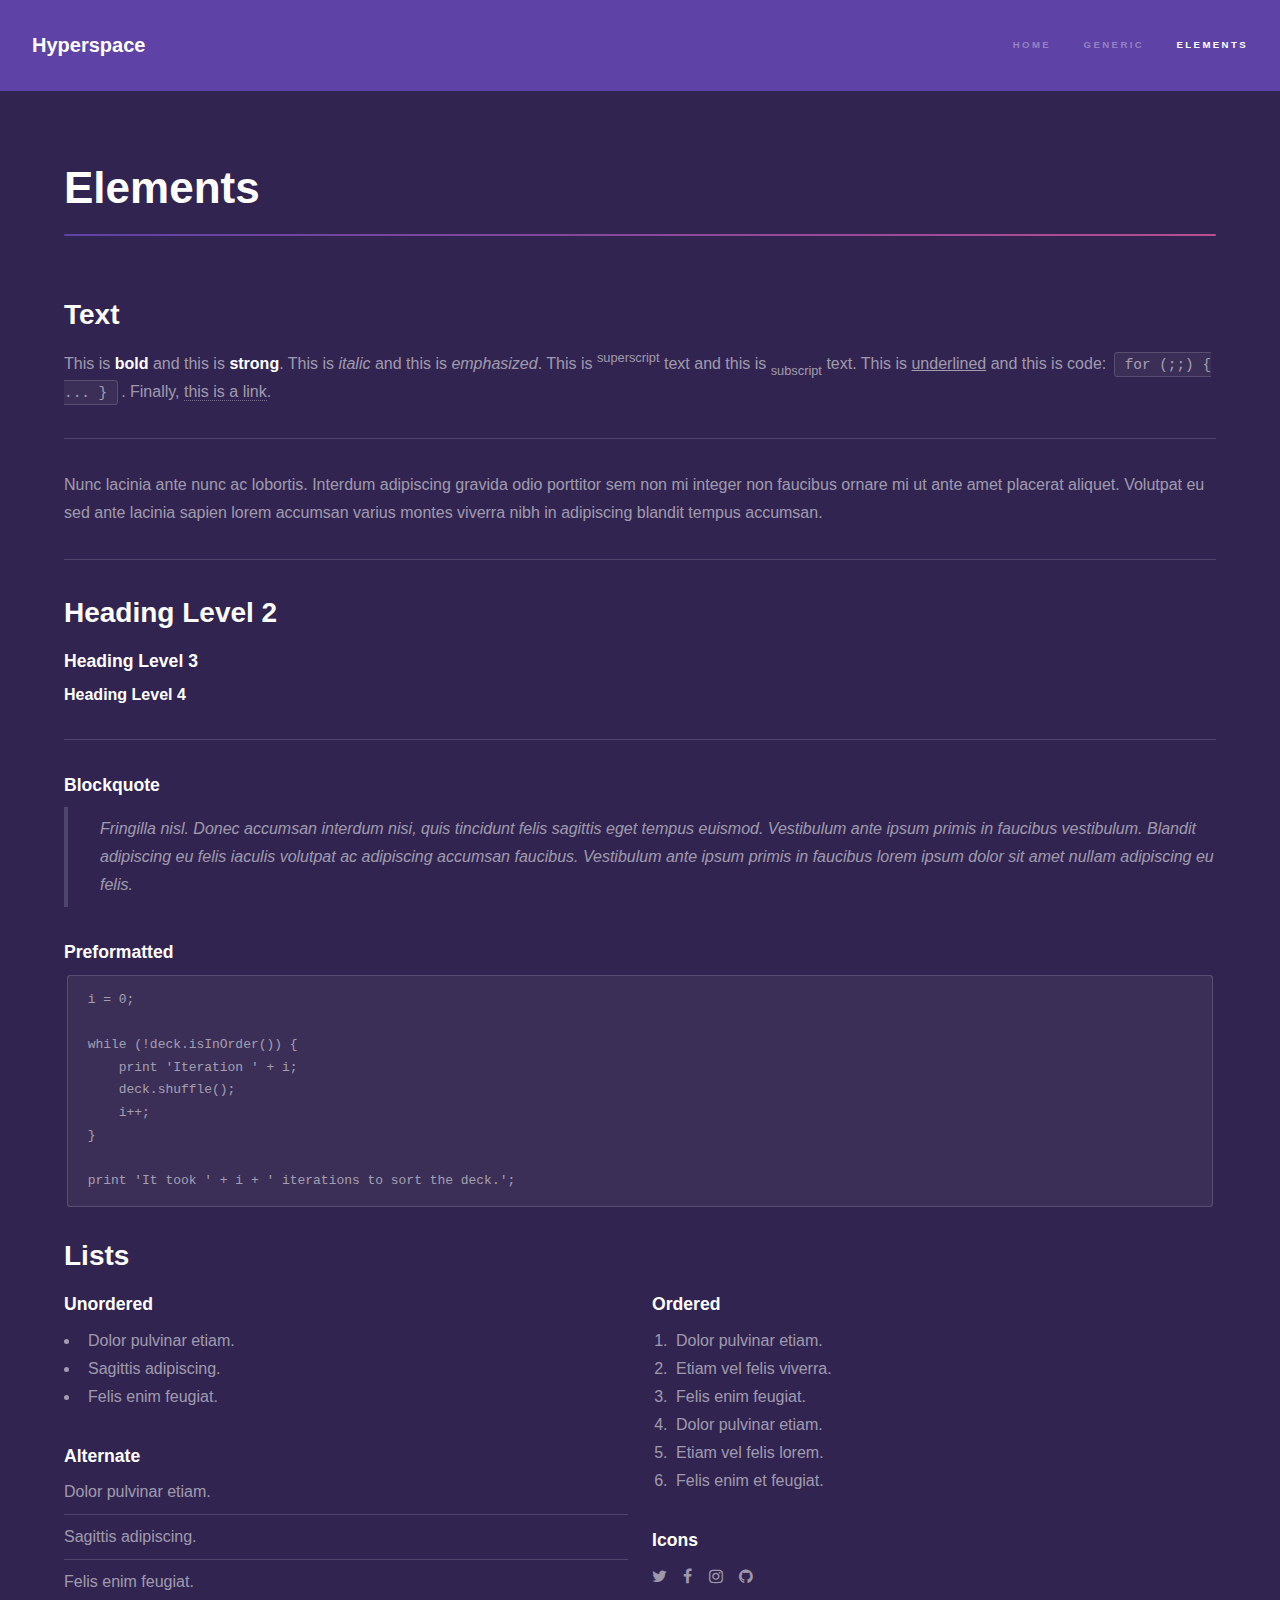
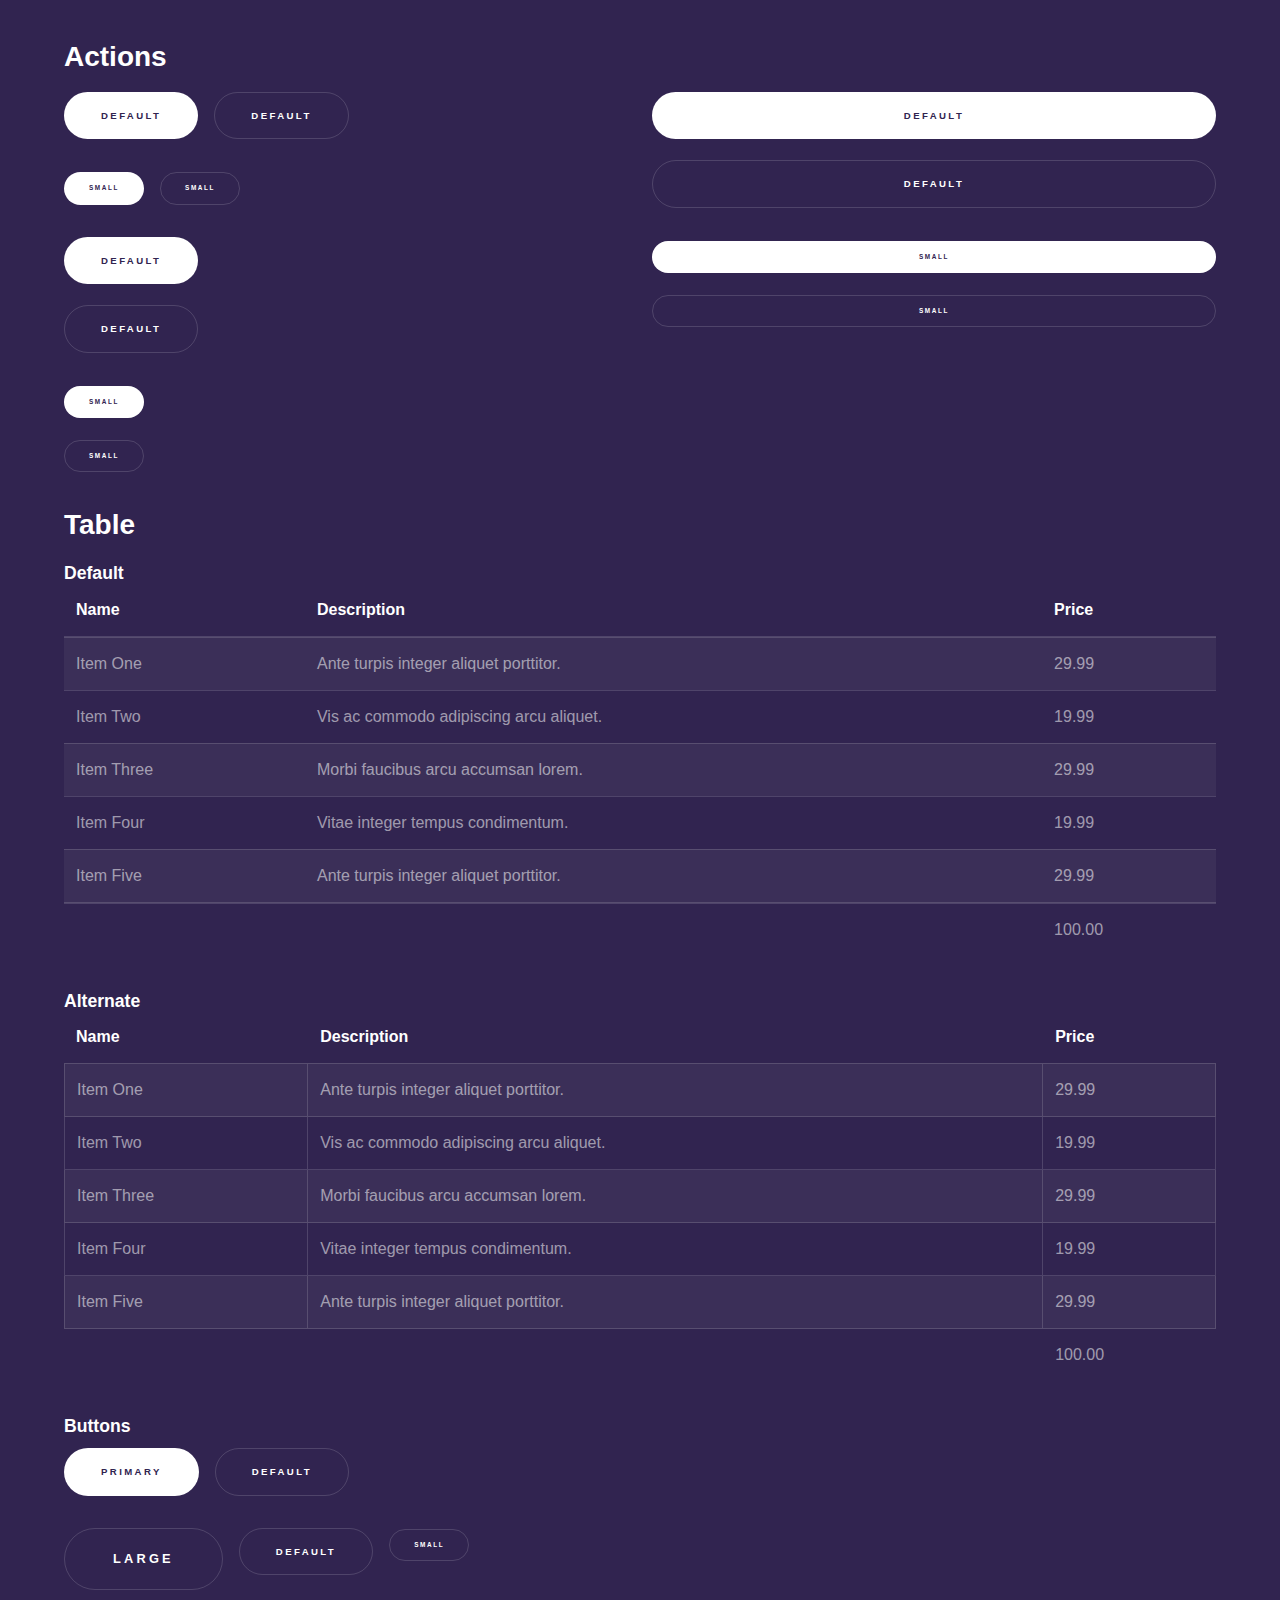
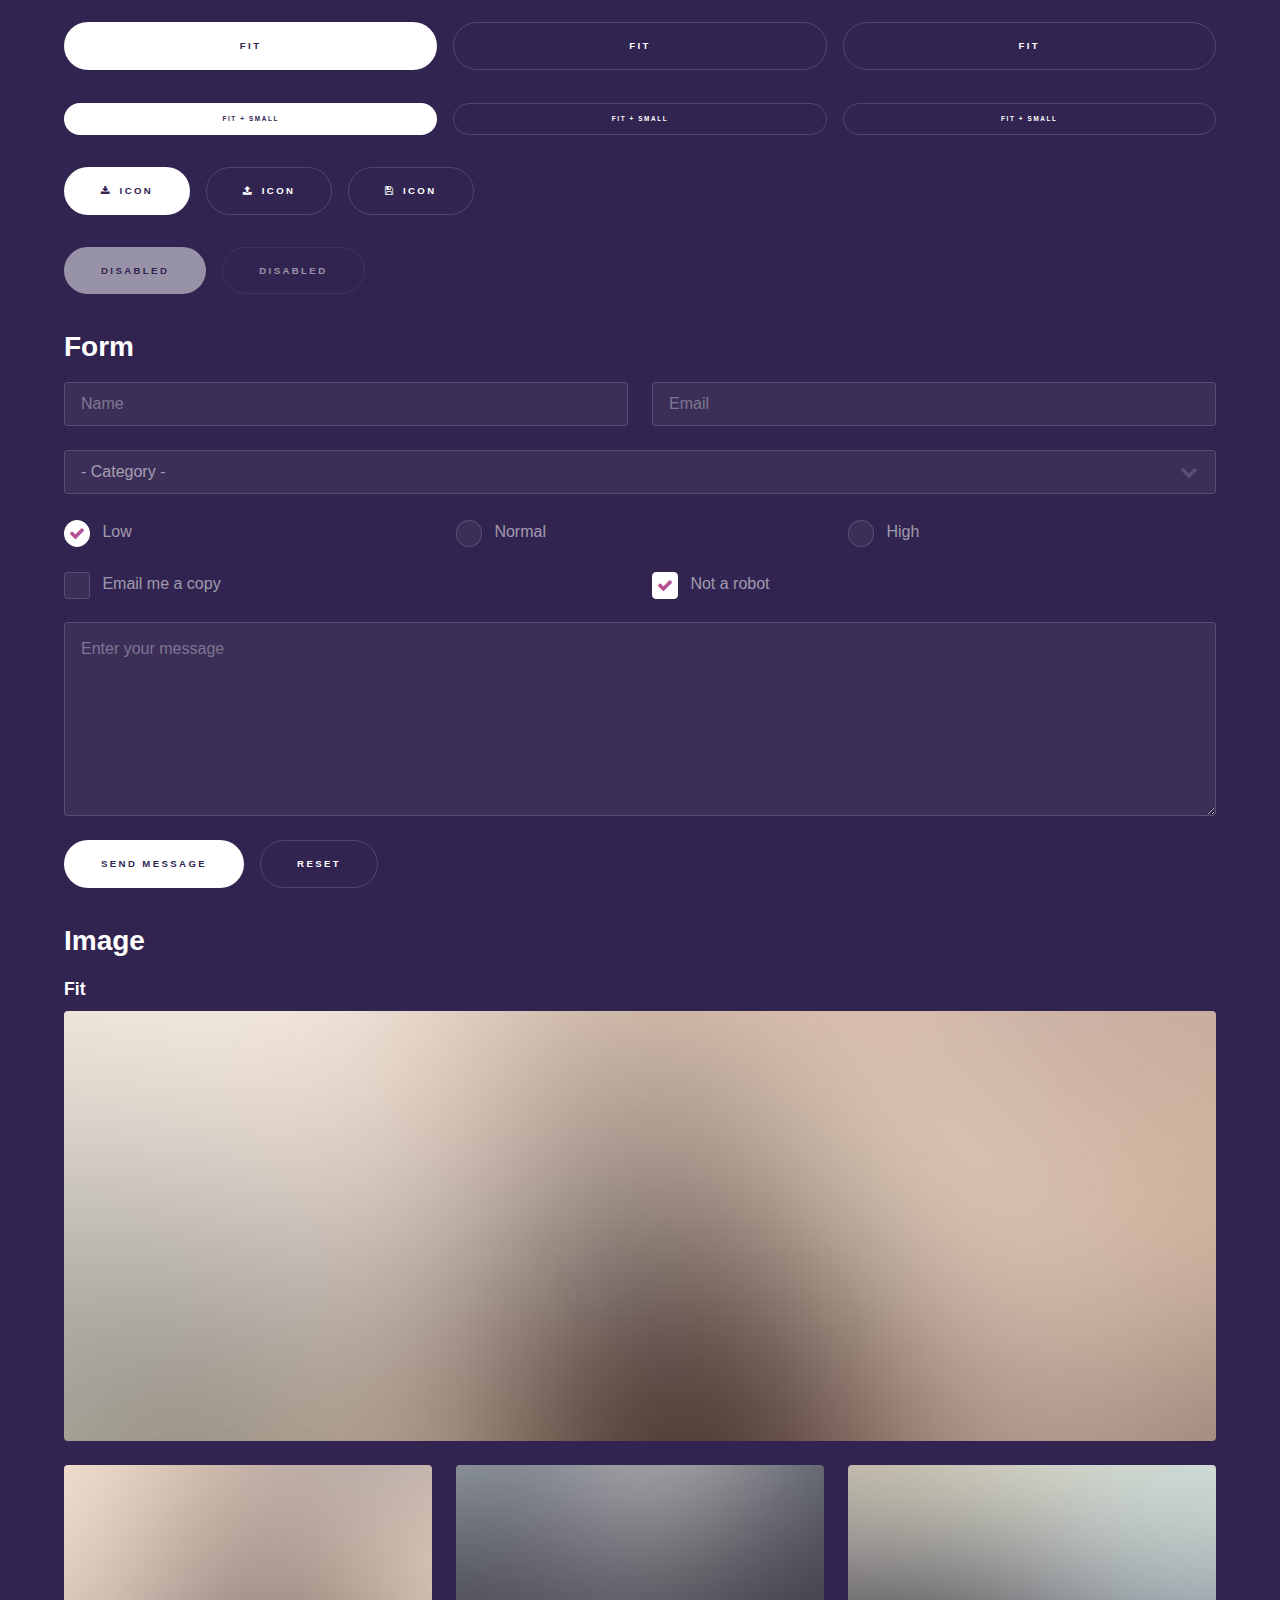
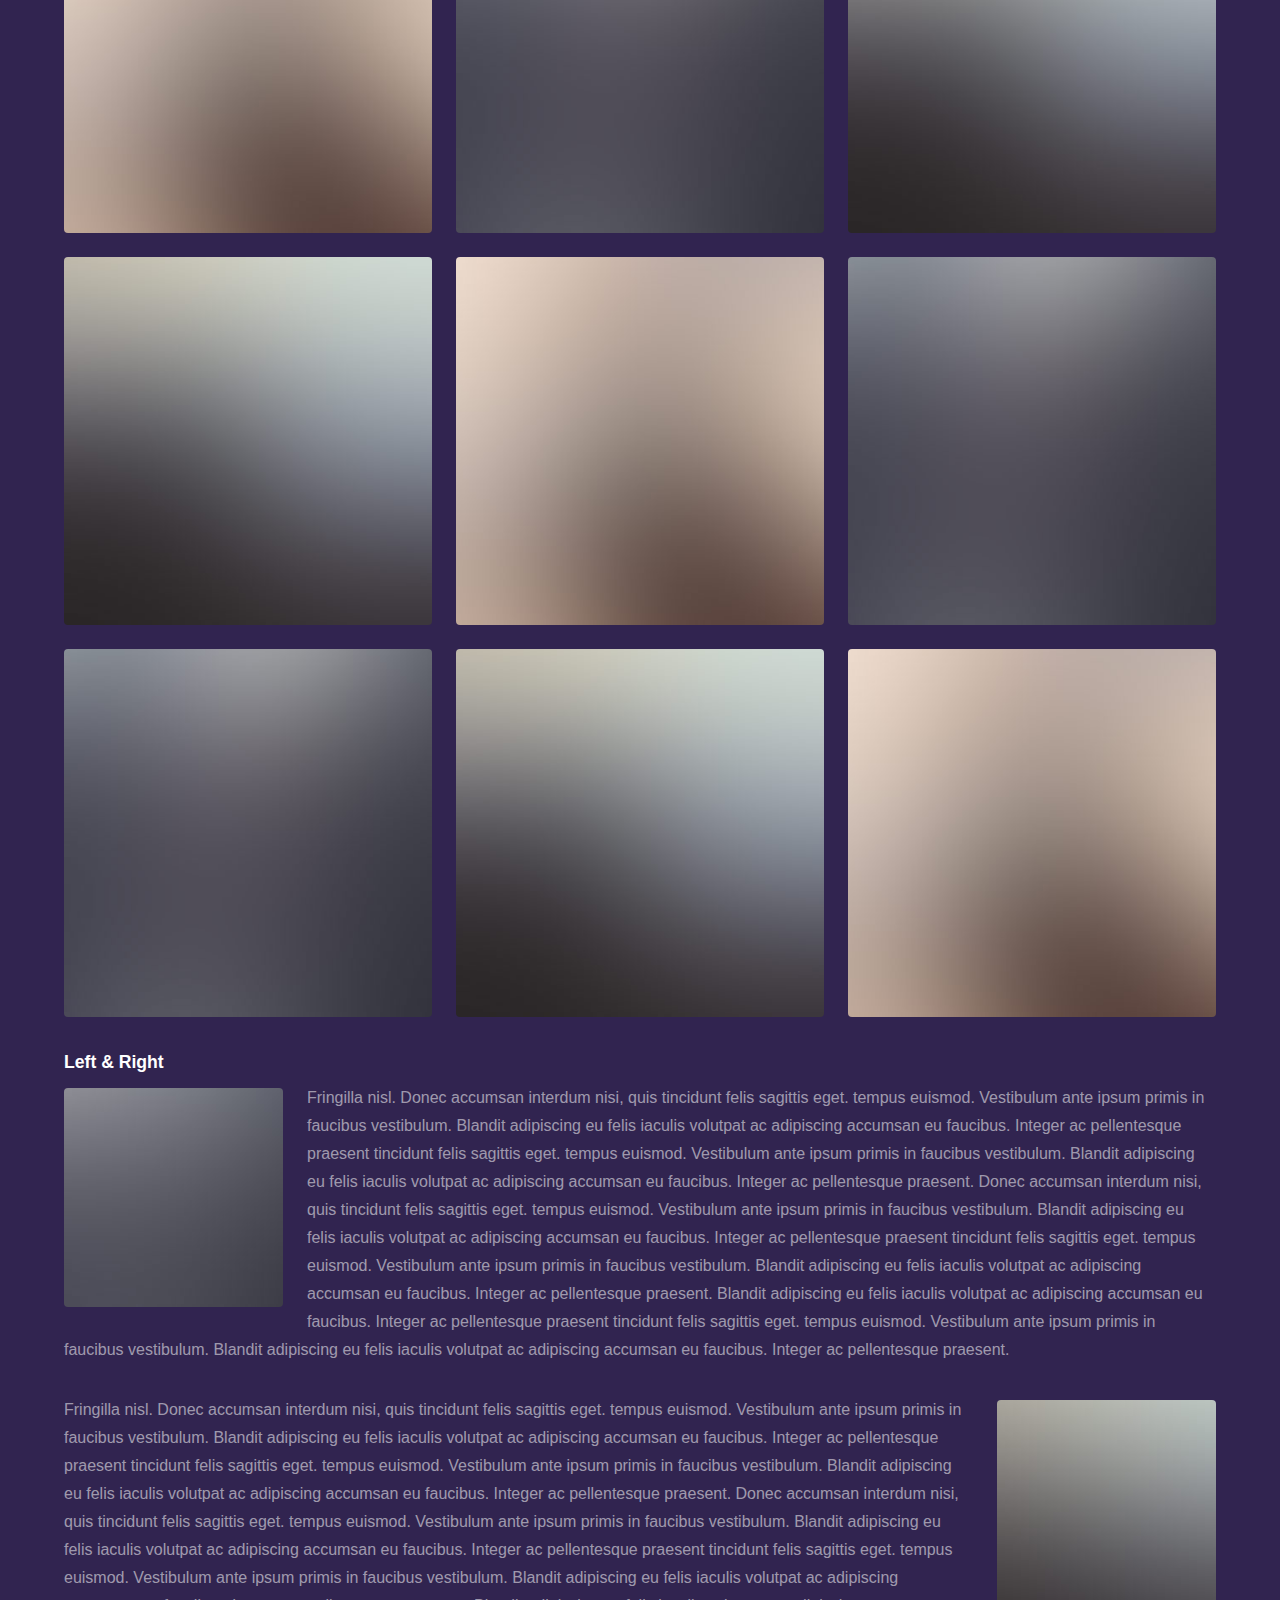
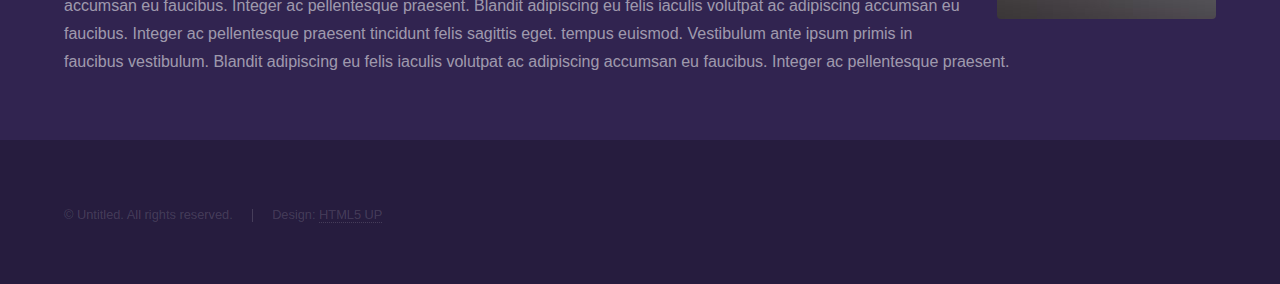
==== elements.html @ eda6de42 "INITIAL COMMIT" ====
<!DOCTYPE HTML>
<!--
	Hyperspace by HTML5 UP
	html5up.net | @ajlkn
	Free for personal and commercial use under the CCA 3.0 license (html5up.net/license)
-->
<html>
	<head>
		<title>Elements - Hyperspace by HTML5 UP</title>
		<meta charset="utf-8" />
		<meta name="viewport" content="width=device-width, initial-scale=1, user-scalable=no" />
		<link rel="stylesheet" href="assets/css/main.css" />
		<noscript><link rel="stylesheet" href="assets/css/noscript.css" /></noscript>
	</head>
	<body class="is-preload">

		<!-- Header -->
			<header id="header">
				<a href="index.html" class="title">Hyperspace</a>
				<nav>
					<ul>
						<li><a href="index.html">Home</a></li>
						<li><a href="generic.html">Generic</a></li>
						<li><a href="elements.html"  class="active">Elements</a></li>
					</ul>
				</nav>
			</header>

		<!-- Wrapper -->
			<div id="wrapper">

				<!-- Main -->
					<section id="main" class="wrapper">
						<div class="inner">
							<h1 class="major">Elements</h1>

							<!-- Text -->
								<section>
									<h2>Text</h2>
									<p>This is <b>bold</b> and this is <strong>strong</strong>. This is <i>italic</i> and this is <em>emphasized</em>.
									This is <sup>superscript</sup> text and this is <sub>subscript</sub> text.
									This is <u>underlined</u> and this is code: <code>for (;;) { ... }</code>. Finally, <a href="#">this is a link</a>.</p>
									<hr />
									<p>Nunc lacinia ante nunc ac lobortis. Interdum adipiscing gravida odio porttitor sem non mi integer non faucibus ornare mi ut ante amet placerat aliquet. Volutpat eu sed ante lacinia sapien lorem accumsan varius montes viverra nibh in adipiscing blandit tempus accumsan.</p>
									<hr />
									<h2>Heading Level 2</h2>
									<h3>Heading Level 3</h3>
									<h4>Heading Level 4</h4>
									<hr />
									<h3>Blockquote</h3>
									<blockquote>Fringilla nisl. Donec accumsan interdum nisi, quis tincidunt felis sagittis eget tempus euismod. Vestibulum ante ipsum primis in faucibus vestibulum. Blandit adipiscing eu felis iaculis volutpat ac adipiscing accumsan faucibus. Vestibulum ante ipsum primis in faucibus lorem ipsum dolor sit amet nullam adipiscing eu felis.</blockquote>
									<h3>Preformatted</h3>
									<pre><code>i = 0;

while (!deck.isInOrder()) {
    print 'Iteration ' + i;
    deck.shuffle();
    i++;
}

print 'It took ' + i + ' iterations to sort the deck.';</code></pre>
								</section>

							<!-- Lists -->
								<section>
									<h2>Lists</h2>
									<div class="row">
										<div class="col-6 col-12-medium">
											<h3>Unordered</h3>
											<ul>
												<li>Dolor pulvinar etiam.</li>
												<li>Sagittis adipiscing.</li>
												<li>Felis enim feugiat.</li>
											</ul>
											<h3>Alternate</h3>
											<ul class="alt">
												<li>Dolor pulvinar etiam.</li>
												<li>Sagittis adipiscing.</li>
												<li>Felis enim feugiat.</li>
											</ul>
										</div>
										<div class="col-6 col-12-medium">
											<h3>Ordered</h3>
											<ol>
												<li>Dolor pulvinar etiam.</li>
												<li>Etiam vel felis viverra.</li>
												<li>Felis enim feugiat.</li>
												<li>Dolor pulvinar etiam.</li>
												<li>Etiam vel felis lorem.</li>
												<li>Felis enim et feugiat.</li>
											</ol>
											<h3>Icons</h3>
											<ul class="icons">
												<li><a href="#" class="icon fa-twitter"><span class="label">Twitter</span></a></li>
												<li><a href="#" class="icon fa-facebook"><span class="label">Facebook</span></a></li>
												<li><a href="#" class="icon fa-instagram"><span class="label">Instagram</span></a></li>
												<li><a href="#" class="icon fa-github"><span class="label">Github</span></a></li>
											</ul>
										</div>
									</div>
									<h2>Actions</h2>
									<div class="row">
										<div class="col-6 col-12-medium">
											<ul class="actions">
												<li><a href="#" class="button primary">Default</a></li>
												<li><a href="#" class="button">Default</a></li>
											</ul>
											<ul class="actions small">
												<li><a href="#" class="button primary small">Small</a></li>
												<li><a href="#" class="button small">Small</a></li>
											</ul>
											<ul class="actions stacked">
												<li><a href="#" class="button primary">Default</a></li>
												<li><a href="#" class="button">Default</a></li>
											</ul>
											<ul class="actions stacked">
												<li><a href="#" class="button primary small">Small</a></li>
												<li><a href="#" class="button small">Small</a></li>
											</ul>
										</div>
										<div class="col-6 col-12-medium">
											<ul class="actions stacked">
												<li><a href="#" class="button primary fit">Default</a></li>
												<li><a href="#" class="button fit">Default</a></li>
											</ul>
											<ul class="actions stacked">
												<li><a href="#" class="button primary small fit">Small</a></li>
												<li><a href="#" class="button small fit">Small</a></li>
											</ul>
										</div>
									</div>
								</section>

							<!-- Table -->
								<section>
									<h2>Table</h2>
									<h3>Default</h3>
									<div class="table-wrapper">
										<table>
											<thead>
												<tr>
													<th>Name</th>
													<th>Description</th>
													<th>Price</th>
												</tr>
											</thead>
											<tbody>
												<tr>
													<td>Item One</td>
													<td>Ante turpis integer aliquet porttitor.</td>
													<td>29.99</td>
												</tr>
												<tr>
													<td>Item Two</td>
													<td>Vis ac commodo adipiscing arcu aliquet.</td>
													<td>19.99</td>
												</tr>
												<tr>
													<td>Item Three</td>
													<td> Morbi faucibus arcu accumsan lorem.</td>
													<td>29.99</td>
												</tr>
												<tr>
													<td>Item Four</td>
													<td>Vitae integer tempus condimentum.</td>
													<td>19.99</td>
												</tr>
												<tr>
													<td>Item Five</td>
													<td>Ante turpis integer aliquet porttitor.</td>
													<td>29.99</td>
												</tr>
											</tbody>
											<tfoot>
												<tr>
													<td colspan="2"></td>
													<td>100.00</td>
												</tr>
											</tfoot>
										</table>
									</div>

									<h3>Alternate</h3>
									<div class="table-wrapper">
										<table class="alt">
											<thead>
												<tr>
													<th>Name</th>
													<th>Description</th>
													<th>Price</th>
												</tr>
											</thead>
											<tbody>
												<tr>
													<td>Item One</td>
													<td>Ante turpis integer aliquet porttitor.</td>
													<td>29.99</td>
												</tr>
												<tr>
													<td>Item Two</td>
													<td>Vis ac commodo adipiscing arcu aliquet.</td>
													<td>19.99</td>
												</tr>
												<tr>
													<td>Item Three</td>
													<td> Morbi faucibus arcu accumsan lorem.</td>
													<td>29.99</td>
												</tr>
												<tr>
													<td>Item Four</td>
													<td>Vitae integer tempus condimentum.</td>
													<td>19.99</td>
												</tr>
												<tr>
													<td>Item Five</td>
													<td>Ante turpis integer aliquet porttitor.</td>
													<td>29.99</td>
												</tr>
											</tbody>
											<tfoot>
												<tr>
													<td colspan="2"></td>
													<td>100.00</td>
												</tr>
											</tfoot>
										</table>
									</div>
								</section>

							<!-- Buttons -->
								<section>
									<h3>Buttons</h3>
									<ul class="actions">
										<li><a href="#" class="button primary">Primary</a></li>
										<li><a href="#" class="button">Default</a></li>
									</ul>
									<ul class="actions">
										<li><a href="#" class="button large">Large</a></li>
										<li><a href="#" class="button">Default</a></li>
										<li><a href="#" class="button small">Small</a></li>
									</ul>
									<ul class="actions fit">
										<li><a href="#" class="button primary fit">Fit</a></li>
										<li><a href="#" class="button fit">Fit</a></li>
										<li><a href="#" class="button fit">Fit</a></li>
									</ul>
									<ul class="actions fit small">
										<li><a href="#" class="button primary fit small">Fit + Small</a></li>
										<li><a href="#" class="button fit small">Fit + Small</a></li>
										<li><a href="#" class="button fit small">Fit + Small</a></li>
									</ul>
									<ul class="actions">
										<li><a href="#" class="button primary icon fa-download">Icon</a></li>
										<li><a href="#" class="button icon fa-upload">Icon</a></li>
										<li><a href="#" class="button icon fa-save">Icon</a></li>
									</ul>
									<ul class="actions">
										<li><span class="button primary disabled">Disabled</span></li>
										<li><span class="button disabled">Disabled</span></li>
									</ul>
								</section>

							<!-- Form -->
								<section>
									<h2>Form</h2>
									<form method="post" action="#">
										<div class="row gtr-uniform">
											<div class="col-6 col-12-xsmall">
												<input type="text" name="demo-name" id="demo-name" value="" placeholder="Name" />
											</div>
											<div class="col-6 col-12-xsmall">
												<input type="email" name="demo-email" id="demo-email" value="" placeholder="Email" />
											</div>
											<div class="col-12">
												<select name="demo-category" id="demo-category">
													<option value="">- Category -</option>
													<option value="1">Manufacturing</option>
													<option value="1">Shipping</option>
													<option value="1">Administration</option>
													<option value="1">Human Resources</option>
												</select>
											</div>
											<div class="col-4 col-12-small">
												<input type="radio" id="demo-priority-low" name="demo-priority" checked>
												<label for="demo-priority-low">Low</label>
											</div>
											<div class="col-4 col-12-small">
												<input type="radio" id="demo-priority-normal" name="demo-priority">
												<label for="demo-priority-normal">Normal</label>
											</div>
											<div class="col-4 col-12-small">
												<input type="radio" id="demo-priority-high" name="demo-priority">
												<label for="demo-priority-high">High</label>
											</div>
											<div class="col-6 col-12-small">
												<input type="checkbox" id="demo-copy" name="demo-copy">
												<label for="demo-copy">Email me a copy</label>
											</div>
											<div class="col-6 col-12-small">
												<input type="checkbox" id="demo-human" name="demo-human" checked>
												<label for="demo-human">Not a robot</label>
											</div>
											<div class="col-12">
												<textarea name="demo-message" id="demo-message" placeholder="Enter your message" rows="6"></textarea>
											</div>
											<div class="col-12">
												<ul class="actions">
													<li><input type="submit" value="Send Message" class="primary" /></li>
													<li><input type="reset" value="Reset" /></li>
												</ul>
											</div>
										</div>
									</form>
								</section>

							<!-- Image -->
								<section>
									<h2>Image</h2>
									<h3>Fit</h3>
									<div class="box alt">
										<div class="row gtr-uniform">
											<div class="col-12"><span class="image fit"><img src="images/pic04.jpg" alt="" /></span></div>
											<div class="col-4"><span class="image fit"><img src="images/pic01.jpg" alt="" /></span></div>
											<div class="col-4"><span class="image fit"><img src="images/pic02.jpg" alt="" /></span></div>
											<div class="col-4"><span class="image fit"><img src="images/pic03.jpg" alt="" /></span></div>
											<div class="col-4"><span class="image fit"><img src="images/pic03.jpg" alt="" /></span></div>
											<div class="col-4"><span class="image fit"><img src="images/pic01.jpg" alt="" /></span></div>
											<div class="col-4"><span class="image fit"><img src="images/pic02.jpg" alt="" /></span></div>
											<div class="col-4"><span class="image fit"><img src="images/pic02.jpg" alt="" /></span></div>
											<div class="col-4"><span class="image fit"><img src="images/pic03.jpg" alt="" /></span></div>
											<div class="col-4"><span class="image fit"><img src="images/pic01.jpg" alt="" /></span></div>
										</div>
									</div>
									<h3>Left &amp; Right</h3>
									<p><span class="image left"><img src="images/pic05.jpg" alt="" /></span>Fringilla nisl. Donec accumsan interdum nisi, quis tincidunt felis sagittis eget. tempus euismod. Vestibulum ante ipsum primis in faucibus vestibulum. Blandit adipiscing eu felis iaculis volutpat ac adipiscing accumsan eu faucibus. Integer ac pellentesque praesent tincidunt felis sagittis eget. tempus euismod. Vestibulum ante ipsum primis in faucibus vestibulum. Blandit adipiscing eu felis iaculis volutpat ac adipiscing accumsan eu faucibus. Integer ac pellentesque praesent. Donec accumsan interdum nisi, quis tincidunt felis sagittis eget. tempus euismod. Vestibulum ante ipsum primis in faucibus vestibulum. Blandit adipiscing eu felis iaculis volutpat ac adipiscing accumsan eu faucibus. Integer ac pellentesque praesent tincidunt felis sagittis eget. tempus euismod. Vestibulum ante ipsum primis in faucibus vestibulum. Blandit adipiscing eu felis iaculis volutpat ac adipiscing accumsan eu faucibus. Integer ac pellentesque praesent. Blandit adipiscing eu felis iaculis volutpat ac adipiscing accumsan eu faucibus. Integer ac pellentesque praesent tincidunt felis sagittis eget. tempus euismod. Vestibulum ante ipsum primis in faucibus vestibulum. Blandit adipiscing eu felis iaculis volutpat ac adipiscing accumsan eu faucibus. Integer ac pellentesque praesent.</p>
									<p><span class="image right"><img src="images/pic06.jpg" alt="" /></span>Fringilla nisl. Donec accumsan interdum nisi, quis tincidunt felis sagittis eget. tempus euismod. Vestibulum ante ipsum primis in faucibus vestibulum. Blandit adipiscing eu felis iaculis volutpat ac adipiscing accumsan eu faucibus. Integer ac pellentesque praesent tincidunt felis sagittis eget. tempus euismod. Vestibulum ante ipsum primis in faucibus vestibulum. Blandit adipiscing eu felis iaculis volutpat ac adipiscing accumsan eu faucibus. Integer ac pellentesque praesent. Donec accumsan interdum nisi, quis tincidunt felis sagittis eget. tempus euismod. Vestibulum ante ipsum primis in faucibus vestibulum. Blandit adipiscing eu felis iaculis volutpat ac adipiscing accumsan eu faucibus. Integer ac pellentesque praesent tincidunt felis sagittis eget. tempus euismod. Vestibulum ante ipsum primis in faucibus vestibulum. Blandit adipiscing eu felis iaculis volutpat ac adipiscing accumsan eu faucibus. Integer ac pellentesque praesent. Blandit adipiscing eu felis iaculis volutpat ac adipiscing accumsan eu faucibus. Integer ac pellentesque praesent tincidunt felis sagittis eget. tempus euismod. Vestibulum ante ipsum primis in faucibus vestibulum. Blandit adipiscing eu felis iaculis volutpat ac adipiscing accumsan eu faucibus. Integer ac pellentesque praesent.</p>
								</section>

						</div>
					</section>

			</div>

		<!-- Footer -->
			<footer id="footer" class="wrapper alt">
				<div class="inner">
					<ul class="menu">
						<li>&copy; Untitled. All rights reserved.</li><li>Design: <a href="http://html5up.net">HTML5 UP</a></li>
					</ul>
				</div>
			</footer>

		<!-- Scripts -->
			<script src="assets/js/jquery.min.js"></script>
			<script src="assets/js/jquery.scrollex.min.js"></script>
			<script src="assets/js/jquery.scrolly.min.js"></script>
			<script src="assets/js/browser.min.js"></script>
			<script src="assets/js/breakpoints.min.js"></script>
			<script src="assets/js/util.js"></script>
			<script src="assets/js/main.js"></script>

	</body>
</html>
---- assets/css/main.css ----
@import url(font-awesome.min.css);

/*
	Hyperspace by HTML5 UP
	html5up.net | @ajlkn
	Free for personal and commercial use under the CCA 3.0 license (html5up.net/license)
*/

html, body, div, span, applet, object,
iframe, h1, h2, h3, h4, h5, h6, p, blockquote,
pre, a, abbr, acronym, address, big, cite,
code, del, dfn, em, img, ins, kbd, q, s, samp,
small, strike, strong, sub, sup, tt, var, b,
u, i, center, dl, dt, dd, ol, ul, li, fieldset,
form, label, legend, table, caption, tbody,
tfoot, thead, tr, th, td, article, aside,
canvas, details, embed, figure, figcaption,
footer, header, hgroup, menu, nav, output, ruby,
section, summary, time, mark, audio, video {
	margin: 0;
	padding: 0;
	border: 0;
	font-size: 100%;
	font: inherit;
	vertical-align: baseline;}

article, aside, details, figcaption, figure,
footer, header, hgroup, menu, nav, section {
	display: block;}

body {
	line-height: 1;
}

ol, ul {
	list-style: none;
}

blockquote, q {
	quotes: none;
}

	blockquote:before, blockquote:after, q:before, q:after {
		content: '';
		content: none;
	}

table {
	border-collapse: collapse;
	border-spacing: 0;
}

body {
	-webkit-text-size-adjust: none;
}

mark {
	background-color: transparent;
	color: inherit;
}

input::-moz-focus-inner {
	border: 0;
	padding: 0;
}

input, select, textarea {
	-moz-appearance: none;
	-webkit-appearance: none;
	-ms-appearance: none;
	appearance: none;
}

/* Basic */

	@-ms-viewport {
		width: device-width;
	}

	body {
		-ms-overflow-style: scrollbar;
	}

	@media screen and (max-width: 480px) {

		html, body {
			min-width: 320px;
		}

	}

	html {
		box-sizing: border-box;
	}

	*, *:before, *:after {
		box-sizing: inherit;
	}

	body {
		background: #312450;
	}

		body.is-preload *, body.is-preload *:before, body.is-preload *:after {
			-moz-animation: none !important;
			-webkit-animation: none !important;
			-ms-animation: none !important;
			animation: none !important;
			-moz-transition: none !important;
			-webkit-transition: none !important;
			-ms-transition: none !important;
			transition: none !important;
		}

/* Type */

	body, input, select, textarea {
		color: rgba(255, 255, 255, 0.55);
		font-family: Arial, Helvetica, sans-serif;
		font-size: 16.5pt;
		font-weight: normal;
		line-height: 1.75;
	}

		@media screen and (max-width: 1680px) {

			body, input, select, textarea {
				font-size: 13pt;
			}

		}

		@media screen and (max-width: 1280px) {

			body, input, select, textarea {
				font-size: 12pt;
			}

		}

		@media screen and (max-width: 360px) {

			body, input, select, textarea {
				font-size: 11pt;
			}

		}

	a {
		-moz-transition: color 0.2s ease, border-bottom-color 0.2s ease;
		-webkit-transition: color 0.2s ease, border-bottom-color 0.2s ease;
		-ms-transition: color 0.2s ease, border-bottom-color 0.2s ease;
		transition: color 0.2s ease, border-bottom-color 0.2s ease;
		border-bottom: dotted 1px rgba(255, 255, 255, 0.35);
		color: inherit;
		text-decoration: none;
	}

		a:hover {
			border-bottom-color: transparent;
			color: #ffffff;
		}

	strong, b {
		color: #ffffff;
		font-weight: bold;
	}

	em, i {
		font-style: italic;
	}

	p {
		margin: 0 0 2em 0;
	}

	h1, h2, h3, h4, h5, h6 {
		color: #ffffff;
		font-weight: bold;
		line-height: 1.5;
		margin: 0 0 0.5em 0;
	}

		h1 a, h2 a, h3 a, h4 a, h5 a, h6 a {
			color: inherit;
			text-decoration: none;
		}

	h1 {
		font-size: 2.75em;
	}

		h1.major {
			margin: 0 0 1.3em 0;
			position: relative;
			padding-bottom: 0.35em;
		}

			h1.major:after {
				background-image: -moz-linear-gradient(to right, #5e42a6, #b74e91);
				background-image: -webkit-linear-gradient(to right, #5e42a6, #b74e91);
				background-image: -ms-linear-gradient(to right, #5e42a6, #b74e91);
				background-image: linear-gradient(to right, #5e42a6, #b74e91);
				-moz-transition: max-width 0.2s ease;
				-webkit-transition: max-width 0.2s ease;
				-ms-transition: max-width 0.2s ease;
				transition: max-width 0.2s ease;
				border-radius: 0.2em;
				bottom: 0;
				content: '';
				height: 0.05em;
				position: absolute;
				right: 0;
				width: 100%;
			}

	h2 {
		font-size: 1.75em;
	}

	h3 {
		font-size: 1.1em;
	}

	h4 {
		font-size: 1em;
	}

	h5 {
		font-size: 0.8em;
	}

	h6 {
		font-size: 0.6em;
	}

	@media screen and (max-width: 736px) {

		h1 {
			font-size: 2em;
		}

		h2 {
			font-size: 1.25em;
		}

		h3 {
			font-size: 1em;
		}

		h4 {
			font-size: 0.8em;
		}

		h5 {
			font-size: 0.6em;
		}

		h6 {
			font-size: 0.6em;
		}

	}

	sub {
		font-size: 0.8em;
		position: relative;
		top: 0.5em;
	}

	sup {
		font-size: 0.8em;
		position: relative;
		top: -0.5em;
	}

	blockquote {
		border-left: solid 4px rgba(255, 255, 255, 0.15);
		font-style: italic;
		margin: 0 0 2em 0;
		padding: 0.5em 0 0.5em 2em;
	}

	code {
		background: rgba(255, 255, 255, 0.05);
		border-radius: 0.25em;
		border: solid 1px rgba(255, 255, 255, 0.15);
		font-family: "Courier New", monospace;
		font-size: 0.9em;
		margin: 0 0.25em;
		padding: 0.25em 0.65em;
	}

	pre {
		-webkit-overflow-scrolling: touch;
		font-family: "Courier New", monospace;
		font-size: 0.9em;
		margin: 0 0 2em 0;
	}

		pre code {
			display: block;
			line-height: 1.75em;
			padding: 1em 1.5em;
			overflow-x: auto;
		}

	hr {
		border: 0;
		border-bottom: solid 1px rgba(255, 255, 255, 0.15);
		margin: 2em 0;
	}

		hr.major {
			margin: 3em 0;
		}

	.align-left {
		text-align: left;
	}

	.align-center {
		text-align: center;
	}

	.align-right {
		text-align: right;
	}

/* Row */

	.row {
		display: flex;
		flex-wrap: wrap;
		box-sizing: border-box;
		align-items: stretch;
	}

		.row > * {
			box-sizing: border-box;
		}

		.row.gtr-uniform > * > :last-child {
			margin-bottom: 0;
		}

		.row.aln-left {
			justify-content: flex-start;
		}

		.row.aln-center {
			justify-content: center;
		}

		.row.aln-right {
			justify-content: flex-end;
		}

		.row.aln-top {
			align-items: flex-start;
		}

		.row.aln-middle {
			align-items: center;
		}

		.row.aln-bottom {
			align-items: flex-end;
		}

		.row > .imp {
			order: -1;
		}

		.row > .col-1 {
			width: 8.3333333333%;
		}

		.row > .off-1 {
			margin-left: 8.3333333333%;
		}

		.row > .col-2 {
			width: 16.6666666667%;
		}

		.row > .off-2 {
			margin-left: 16.6666666667%;
		}

		.row > .col-3 {
			width: 25%;
		}

		.row > .off-3 {
			margin-left: 25%;
		}

		.row > .col-4 {
			width: 33.3333333333%;
		}

		.row > .off-4 {
			margin-left: 33.3333333333%;
		}

		.row > .col-5 {
			width: 41.6666666667%;
		}

		.row > .off-5 {
			margin-left: 41.6666666667%;
		}

		.row > .col-6 {
			width: 50%;
		}

		.row > .off-6 {
			margin-left: 50%;
		}

		.row > .col-7 {
			width: 58.3333333333%;
		}

		.row > .off-7 {
			margin-left: 58.3333333333%;
		}

		.row > .col-8 {
			width: 66.6666666667%;
		}

		.row > .off-8 {
			margin-left: 66.6666666667%;
		}

		.row > .col-9 {
			width: 75%;
		}

		.row > .off-9 {
			margin-left: 75%;
		}

		.row > .col-10 {
			width: 83.3333333333%;
		}

		.row > .off-10 {
			margin-left: 83.3333333333%;
		}

		.row > .col-11 {
			width: 91.6666666667%;
		}

		.row > .off-11 {
			margin-left: 91.6666666667%;
		}

		.row > .col-12 {
			width: 100%;
		}

		.row > .off-12 {
			margin-left: 100%;
		}

		.row.gtr-0 {
			margin-top: 0;
			margin-left: 0em;
		}

			.row.gtr-0 > * {
				padding: 0 0 0 0em;
			}

			.row.gtr-0.gtr-uniform {
				margin-top: 0em;
			}

				.row.gtr-0.gtr-uniform > * {
					padding-top: 0em;
				}

		.row.gtr-25 {
			margin-top: 0;
			margin-left: -0.375em;
		}

			.row.gtr-25 > * {
				padding: 0 0 0 0.375em;
			}

			.row.gtr-25.gtr-uniform {
				margin-top: -0.375em;
			}

				.row.gtr-25.gtr-uniform > * {
					padding-top: 0.375em;
				}

		.row.gtr-50 {
			margin-top: 0;
			margin-left: -0.75em;
		}

			.row.gtr-50 > * {
				padding: 0 0 0 0.75em;
			}

			.row.gtr-50.gtr-uniform {
				margin-top: -0.75em;
			}

				.row.gtr-50.gtr-uniform > * {
					padding-top: 0.75em;
				}

		.row {
			margin-top: 0;
			margin-left: -1.5em;
		}

			.row > * {
				padding: 0 0 0 1.5em;
			}

			.row.gtr-uniform {
				margin-top: -1.5em;
			}

				.row.gtr-uniform > * {
					padding-top: 1.5em;
				}

		.row.gtr-150 {
			margin-top: 0;
			margin-left: -2.25em;
		}

			.row.gtr-150 > * {
				padding: 0 0 0 2.25em;
			}

			.row.gtr-150.gtr-uniform {
				margin-top: -2.25em;
			}

				.row.gtr-150.gtr-uniform > * {
					padding-top: 2.25em;
				}

		.row.gtr-200 {
			margin-top: 0;
			margin-left: -3em;
		}

			.row.gtr-200 > * {
				padding: 0 0 0 3em;
			}

			.row.gtr-200.gtr-uniform {
				margin-top: -3em;
			}

				.row.gtr-200.gtr-uniform > * {
					padding-top: 3em;
				}

		@media screen and (max-width: 1680px) {

			.row {
				display: flex;
				flex-wrap: wrap;
				box-sizing: border-box;
				align-items: stretch;
			}

				.row > * {
					box-sizing: border-box;
				}

				.row.gtr-uniform > * > :last-child {
					margin-bottom: 0;
				}

				.row.aln-left {
					justify-content: flex-start;
				}

				.row.aln-center {
					justify-content: center;
				}

				.row.aln-right {
					justify-content: flex-end;
				}

				.row.aln-top {
					align-items: flex-start;
				}

				.row.aln-middle {
					align-items: center;
				}

				.row.aln-bottom {
					align-items: flex-end;
				}

				.row > .imp-xlarge {
					order: -1;
				}

				.row > .col-1-xlarge {
					width: 8.3333333333%;
				}

				.row > .off-1-xlarge {
					margin-left: 8.3333333333%;
				}

				.row > .col-2-xlarge {
					width: 16.6666666667%;
				}

				.row > .off-2-xlarge {
					margin-left: 16.6666666667%;
				}

				.row > .col-3-xlarge {
					width: 25%;
				}

				.row > .off-3-xlarge {
					margin-left: 25%;
				}

				.row > .col-4-xlarge {
					width: 33.3333333333%;
				}

				.row > .off-4-xlarge {
					margin-left: 33.3333333333%;
				}

				.row > .col-5-xlarge {
					width: 41.6666666667%;
				}

				.row > .off-5-xlarge {
					margin-left: 41.6666666667%;
				}

				.row > .col-6-xlarge {
					width: 50%;
				}

				.row > .off-6-xlarge {
					margin-left: 50%;
				}

				.row > .col-7-xlarge {
					width: 58.3333333333%;
				}

				.row > .off-7-xlarge {
					margin-left: 58.3333333333%;
				}

				.row > .col-8-xlarge {
					width: 66.6666666667%;
				}

				.row > .off-8-xlarge {
					margin-left: 66.6666666667%;
				}

				.row > .col-9-xlarge {
					width: 75%;
				}

				.row > .off-9-xlarge {
					margin-left: 75%;
				}

				.row > .col-10-xlarge {
					width: 83.3333333333%;
				}

				.row > .off-10-xlarge {
					margin-left: 83.3333333333%;
				}

				.row > .col-11-xlarge {
					width: 91.6666666667%;
				}

				.row > .off-11-xlarge {
					margin-left: 91.6666666667%;
				}

				.row > .col-12-xlarge {
					width: 100%;
				}

				.row > .off-12-xlarge {
					margin-left: 100%;
				}

				.row.gtr-0 {
					margin-top: 0;
					margin-left: 0em;
				}

					.row.gtr-0 > * {
						padding: 0 0 0 0em;
					}

					.row.gtr-0.gtr-uniform {
						margin-top: 0em;
					}

						.row.gtr-0.gtr-uniform > * {
							padding-top: 0em;
						}

				.row.gtr-25 {
					margin-top: 0;
					margin-left: -0.375em;
				}

					.row.gtr-25 > * {
						padding: 0 0 0 0.375em;
					}

					.row.gtr-25.gtr-uniform {
						margin-top: -0.375em;
					}

						.row.gtr-25.gtr-uniform > * {
							padding-top: 0.375em;
						}

				.row.gtr-50 {
					margin-top: 0;
					margin-left: -0.75em;
				}

					.row.gtr-50 > * {
						padding: 0 0 0 0.75em;
					}

					.row.gtr-50.gtr-uniform {
						margin-top: -0.75em;
					}

						.row.gtr-50.gtr-uniform > * {
							padding-top: 0.75em;
						}

				.row {
					margin-top: 0;
					margin-left: -1.5em;
				}

					.row > * {
						padding: 0 0 0 1.5em;
					}

					.row.gtr-uniform {
						margin-top: -1.5em;
					}

						.row.gtr-uniform > * {
							padding-top: 1.5em;
						}

				.row.gtr-150 {
					margin-top: 0;
					margin-left: -2.25em;
				}

					.row.gtr-150 > * {
						padding: 0 0 0 2.25em;
					}

					.row.gtr-150.gtr-uniform {
						margin-top: -2.25em;
					}

						.row.gtr-150.gtr-uniform > * {
							padding-top: 2.25em;
						}

				.row.gtr-200 {
					margin-top: 0;
					margin-left: -3em;
				}

					.row.gtr-200 > * {
						padding: 0 0 0 3em;
					}

					.row.gtr-200.gtr-uniform {
						margin-top: -3em;
					}

						.row.gtr-200.gtr-uniform > * {
							padding-top: 3em;
						}

		}

		@media screen and (max-width: 1280px) {

			.row {
				display: flex;
				flex-wrap: wrap;
				box-sizing: border-box;
				align-items: stretch;
			}

				.row > * {
					box-sizing: border-box;
				}

				.row.gtr-uniform > * > :last-child {
					margin-bottom: 0;
				}

				.row.aln-left {
					justify-content: flex-start;
				}

				.row.aln-center {
					justify-content: center;
				}

				.row.aln-right {
					justify-content: flex-end;
				}

				.row.aln-top {
					align-items: flex-start;
				}

				.row.aln-middle {
					align-items: center;
				}

				.row.aln-bottom {
					align-items: flex-end;
				}

				.row > .imp-large {
					order: -1;
				}

				.row > .col-1-large {
					width: 8.3333333333%;
				}

				.row > .off-1-large {
					margin-left: 8.3333333333%;
				}

				.row > .col-2-large {
					width: 16.6666666667%;
				}

				.row > .off-2-large {
					margin-left: 16.6666666667%;
				}

				.row > .col-3-large {
					width: 25%;
				}

				.row > .off-3-large {
					margin-left: 25%;
				}

				.row > .col-4-large {
					width: 33.3333333333%;
				}

				.row > .off-4-large {
					margin-left: 33.3333333333%;
				}

				.row > .col-5-large {
					width: 41.6666666667%;
				}

				.row > .off-5-large {
					margin-left: 41.6666666667%;
				}

				.row > .col-6-large {
					width: 50%;
				}

				.row > .off-6-large {
					margin-left: 50%;
				}

				.row > .col-7-large {
					width: 58.3333333333%;
				}

				.row > .off-7-large {
					margin-left: 58.3333333333%;
				}

				.row > .col-8-large {
					width: 66.6666666667%;
				}

				.row > .off-8-large {
					margin-left: 66.6666666667%;
				}

				.row > .col-9-large {
					width: 75%;
				}

				.row > .off-9-large {
					margin-left: 75%;
				}

				.row > .col-10-large {
					width: 83.3333333333%;
				}

				.row > .off-10-large {
					margin-left: 83.3333333333%;
				}

				.row > .col-11-large {
					width: 91.6666666667%;
				}

				.row > .off-11-large {
					margin-left: 91.6666666667%;
				}

				.row > .col-12-large {
					width: 100%;
				}

				.row > .off-12-large {
					margin-left: 100%;
				}

				.row.gtr-0 {
					margin-top: 0;
					margin-left: 0em;
				}

					.row.gtr-0 > * {
						padding: 0 0 0 0em;
					}

					.row.gtr-0.gtr-uniform {
						margin-top: 0em;
					}

						.row.gtr-0.gtr-uniform > * {
							padding-top: 0em;
						}

				.row.gtr-25 {
					margin-top: 0;
					margin-left: -0.375em;
				}

					.row.gtr-25 > * {
						padding: 0 0 0 0.375em;
					}

					.row.gtr-25.gtr-uniform {
						margin-top: -0.375em;
					}

						.row.gtr-25.gtr-uniform > * {
							padding-top: 0.375em;
						}

				.row.gtr-50 {
					margin-top: 0;
					margin-left: -0.75em;
				}

					.row.gtr-50 > * {
						padding: 0 0 0 0.75em;
					}

					.row.gtr-50.gtr-uniform {
						margin-top: -0.75em;
					}

						.row.gtr-50.gtr-uniform > * {
							padding-top: 0.75em;
						}

				.row {
					margin-top: 0;
					margin-left: -1.5em;
				}

					.row > * {
						padding: 0 0 0 1.5em;
					}

					.row.gtr-uniform {
						margin-top: -1.5em;
					}

						.row.gtr-uniform > * {
							padding-top: 1.5em;
						}

				.row.gtr-150 {
					margin-top: 0;
					margin-left: -2.25em;
				}

					.row.gtr-150 > * {
						padding: 0 0 0 2.25em;
					}

					.row.gtr-150.gtr-uniform {
						margin-top: -2.25em;
					}

						.row.gtr-150.gtr-uniform > * {
							padding-top: 2.25em;
						}

				.row.gtr-200 {
					margin-top: 0;
					margin-left: -3em;
				}

					.row.gtr-200 > * {
						padding: 0 0 0 3em;
					}

					.row.gtr-200.gtr-uniform {
						margin-top: -3em;
					}

						.row.gtr-200.gtr-uniform > * {
							padding-top: 3em;
						}

		}

		@media screen and (max-width: 980px) {

			.row {
				display: flex;
				flex-wrap: wrap;
				box-sizing: border-box;
				align-items: stretch;
			}

				.row > * {
					box-sizing: border-box;
				}

				.row.gtr-uniform > * > :last-child {
					margin-bottom: 0;
				}

				.row.aln-left {
					justify-content: flex-start;
				}

				.row.aln-center {
					justify-content: center;
				}

				.row.aln-right {
					justify-content: flex-end;
				}

				.row.aln-top {
					align-items: flex-start;
				}

				.row.aln-middle {
					align-items: center;
				}

				.row.aln-bottom {
					align-items: flex-end;
				}

				.row > .imp-medium {
					order: -1;
				}

				.row > .col-1-medium {
					width: 8.3333333333%;
				}

				.row > .off-1-medium {
					margin-left: 8.3333333333%;
				}

				.row > .col-2-medium {
					width: 16.6666666667%;
				}

				.row > .off-2-medium {
					margin-left: 16.6666666667%;
				}

				.row > .col-3-medium {
					width: 25%;
				}

				.row > .off-3-medium {
					margin-left: 25%;
				}

				.row > .col-4-medium {
					width: 33.3333333333%;
				}

				.row > .off-4-medium {
					margin-left: 33.3333333333%;
				}

				.row > .col-5-medium {
					width: 41.6666666667%;
				}

				.row > .off-5-medium {
					margin-left: 41.6666666667%;
				}

				.row > .col-6-medium {
					width: 50%;
				}

				.row > .off-6-medium {
					margin-left: 50%;
				}

				.row > .col-7-medium {
					width: 58.3333333333%;
				}

				.row > .off-7-medium {
					margin-left: 58.3333333333%;
				}

				.row > .col-8-medium {
					width: 66.6666666667%;
				}

				.row > .off-8-medium {
					margin-left: 66.6666666667%;
				}

				.row > .col-9-medium {
					width: 75%;
				}

				.row > .off-9-medium {
					margin-left: 75%;
				}

				.row > .col-10-medium {
					width: 83.3333333333%;
				}

				.row > .off-10-medium {
					margin-left: 83.3333333333%;
				}

				.row > .col-11-medium {
					width: 91.6666666667%;
				}

				.row > .off-11-medium {
					margin-left: 91.6666666667%;
				}

				.row > .col-12-medium {
					width: 100%;
				}

				.row > .off-12-medium {
					margin-left: 100%;
				}

				.row.gtr-0 {
					margin-top: 0;
					margin-left: 0em;
				}

					.row.gtr-0 > * {
						padding: 0 0 0 0em;
					}

					.row.gtr-0.gtr-uniform {
						margin-top: 0em;
					}

						.row.gtr-0.gtr-uniform > * {
							padding-top: 0em;
						}

				.row.gtr-25 {
					margin-top: 0;
					margin-left: -0.375em;
				}

					.row.gtr-25 > * {
						padding: 0 0 0 0.375em;
					}

					.row.gtr-25.gtr-uniform {
						margin-top: -0.375em;
					}

						.row.gtr-25.gtr-uniform > * {
							padding-top: 0.375em;
						}

				.row.gtr-50 {
					margin-top: 0;
					margin-left: -0.75em;
				}

					.row.gtr-50 > * {
						padding: 0 0 0 0.75em;
					}

					.row.gtr-50.gtr-uniform {
						margin-top: -0.75em;
					}

						.row.gtr-50.gtr-uniform > * {
							padding-top: 0.75em;
						}

				.row {
					margin-top: 0;
					margin-left: -1.5em;
				}

					.row > * {
						padding: 0 0 0 1.5em;
					}

					.row.gtr-uniform {
						margin-top: -1.5em;
					}

						.row.gtr-uniform > * {
							padding-top: 1.5em;
						}

				.row.gtr-150 {
					margin-top: 0;
					margin-left: -2.25em;
				}

					.row.gtr-150 > * {
						padding: 0 0 0 2.25em;
					}

					.row.gtr-150.gtr-uniform {
						margin-top: -2.25em;
					}

						.row.gtr-150.gtr-uniform > * {
							padding-top: 2.25em;
						}

				.row.gtr-200 {
					margin-top: 0;
					margin-left: -3em;
				}

					.row.gtr-200 > * {
						padding: 0 0 0 3em;
					}

					.row.gtr-200.gtr-uniform {
						margin-top: -3em;
					}

						.row.gtr-200.gtr-uniform > * {
							padding-top: 3em;
						}

		}

		@media screen and (max-width: 736px) {

			.row {
				display: flex;
				flex-wrap: wrap;
				box-sizing: border-box;
				align-items: stretch;
			}

				.row > * {
					box-sizing: border-box;
				}

				.row.gtr-uniform > * > :last-child {
					margin-bottom: 0;
				}

				.row.aln-left {
					justify-content: flex-start;
				}

				.row.aln-center {
					justify-content: center;
				}

				.row.aln-right {
					justify-content: flex-end;
				}

				.row.aln-top {
					align-items: flex-start;
				}

				.row.aln-middle {
					align-items: center;
				}

				.row.aln-bottom {
					align-items: flex-end;
				}

				.row > .imp-small {
					order: -1;
				}

				.row > .col-1-small {
					width: 8.3333333333%;
				}

				.row > .off-1-small {
					margin-left: 8.3333333333%;
				}

				.row > .col-2-small {
					width: 16.6666666667%;
				}

				.row > .off-2-small {
					margin-left: 16.6666666667%;
				}

				.row > .col-3-small {
					width: 25%;
				}

				.row > .off-3-small {
					margin-left: 25%;
				}

				.row > .col-4-small {
					width: 33.3333333333%;
				}

				.row > .off-4-small {
					margin-left: 33.3333333333%;
				}

				.row > .col-5-small {
					width: 41.6666666667%;
				}

				.row > .off-5-small {
					margin-left: 41.6666666667%;
				}

				.row > .col-6-small {
					width: 50%;
				}

				.row > .off-6-small {
					margin-left: 50%;
				}

				.row > .col-7-small {
					width: 58.3333333333%;
				}

				.row > .off-7-small {
					margin-left: 58.3333333333%;
				}

				.row > .col-8-small {
					width: 66.6666666667%;
				}

				.row > .off-8-small {
					margin-left: 66.6666666667%;
				}

				.row > .col-9-small {
					width: 75%;
				}

				.row > .off-9-small {
					margin-left: 75%;
				}

				.row > .col-10-small {
					width: 83.3333333333%;
				}

				.row > .off-10-small {
					margin-left: 83.3333333333%;
				}

				.row > .col-11-small {
					width: 91.6666666667%;
				}

				.row > .off-11-small {
					margin-left: 91.6666666667%;
				}

				.row > .col-12-small {
					width: 100%;
				}

				.row > .off-12-small {
					margin-left: 100%;
				}

				.row.gtr-0 {
					margin-top: 0;
					margin-left: 0em;
				}

					.row.gtr-0 > * {
						padding: 0 0 0 0em;
					}

					.row.gtr-0.gtr-uniform {
						margin-top: 0em;
					}

						.row.gtr-0.gtr-uniform > * {
							padding-top: 0em;
						}

				.row.gtr-25 {
					margin-top: 0;
					margin-left: -0.375em;
				}

					.row.gtr-25 > * {
						padding: 0 0 0 0.375em;
					}

					.row.gtr-25.gtr-uniform {
						margin-top: -0.375em;
					}

						.row.gtr-25.gtr-uniform > * {
							padding-top: 0.375em;
						}

				.row.gtr-50 {
					margin-top: 0;
					margin-left: -0.75em;
				}

					.row.gtr-50 > * {
						padding: 0 0 0 0.75em;
					}

					.row.gtr-50.gtr-uniform {
						margin-top: -0.75em;
					}

						.row.gtr-50.gtr-uniform > * {
							padding-top: 0.75em;
						}

				.row {
					margin-top: 0;
					margin-left: -1.5em;
				}

					.row > * {
						padding: 0 0 0 1.5em;
					}

					.row.gtr-uniform {
						margin-top: -1.5em;
					}

						.row.gtr-uniform > * {
							padding-top: 1.5em;
						}

				.row.gtr-150 {
					margin-top: 0;
					margin-left: -2.25em;
				}

					.row.gtr-150 > * {
						padding: 0 0 0 2.25em;
					}

					.row.gtr-150.gtr-uniform {
						margin-top: -2.25em;
					}

						.row.gtr-150.gtr-uniform > * {
							padding-top: 2.25em;
						}

				.row.gtr-200 {
					margin-top: 0;
					margin-left: -3em;
				}

					.row.gtr-200 > * {
						padding: 0 0 0 3em;
					}

					.row.gtr-200.gtr-uniform {
						margin-top: -3em;
					}

						.row.gtr-200.gtr-uniform > * {
							padding-top: 3em;
						}

		}

		@media screen and (max-width: 480px) {

			.row {
				display: flex;
				flex-wrap: wrap;
				box-sizing: border-box;
				align-items: stretch;
			}

				.row > * {
					box-sizing: border-box;
				}

				.row.gtr-uniform > * > :last-child {
					margin-bottom: 0;
				}

				.row.aln-left {
					justify-content: flex-start;
				}

				.row.aln-center {
					justify-content: center;
				}

				.row.aln-right {
					justify-content: flex-end;
				}

				.row.aln-top {
					align-items: flex-start;
				}

				.row.aln-middle {
					align-items: center;
				}

				.row.aln-bottom {
					align-items: flex-end;
				}

				.row > .imp-xsmall {
					order: -1;
				}

				.row > .col-1-xsmall {
					width: 8.3333333333%;
				}

				.row > .off-1-xsmall {
					margin-left: 8.3333333333%;
				}

				.row > .col-2-xsmall {
					width: 16.6666666667%;
				}

				.row > .off-2-xsmall {
					margin-left: 16.6666666667%;
				}

				.row > .col-3-xsmall {
					width: 25%;
				}

				.row > .off-3-xsmall {
					margin-left: 25%;
				}

				.row > .col-4-xsmall {
					width: 33.3333333333%;
				}

				.row > .off-4-xsmall {
					margin-left: 33.3333333333%;
				}

				.row > .col-5-xsmall {
					width: 41.6666666667%;
				}

				.row > .off-5-xsmall {
					margin-left: 41.6666666667%;
				}

				.row > .col-6-xsmall {
					width: 50%;
				}

				.row > .off-6-xsmall {
					margin-left: 50%;
				}

				.row > .col-7-xsmall {
					width: 58.3333333333%;
				}

				.row > .off-7-xsmall {
					margin-left: 58.3333333333%;
				}

				.row > .col-8-xsmall {
					width: 66.6666666667%;
				}

				.row > .off-8-xsmall {
					margin-left: 66.6666666667%;
				}

				.row > .col-9-xsmall {
					width: 75%;
				}

				.row > .off-9-xsmall {
					margin-left: 75%;
				}

				.row > .col-10-xsmall {
					width: 83.3333333333%;
				}

				.row > .off-10-xsmall {
					margin-left: 83.3333333333%;
				}

				.row > .col-11-xsmall {
					width: 91.6666666667%;
				}

				.row > .off-11-xsmall {
					margin-left: 91.6666666667%;
				}

				.row > .col-12-xsmall {
					width: 100%;
				}

				.row > .off-12-xsmall {
					margin-left: 100%;
				}

				.row.gtr-0 {
					margin-top: 0;
					margin-left: 0em;
				}

					.row.gtr-0 > * {
						padding: 0 0 0 0em;
					}

					.row.gtr-0.gtr-uniform {
						margin-top: 0em;
					}

						.row.gtr-0.gtr-uniform > * {
							padding-top: 0em;
						}

				.row.gtr-25 {
					margin-top: 0;
					margin-left: -0.375em;
				}

					.row.gtr-25 > * {
						padding: 0 0 0 0.375em;
					}

					.row.gtr-25.gtr-uniform {
						margin-top: -0.375em;
					}

						.row.gtr-25.gtr-uniform > * {
							padding-top: 0.375em;
						}

				.row.gtr-50 {
					margin-top: 0;
					margin-left: -0.75em;
				}

					.row.gtr-50 > * {
						padding: 0 0 0 0.75em;
					}

					.row.gtr-50.gtr-uniform {
						margin-top: -0.75em;
					}

						.row.gtr-50.gtr-uniform > * {
							padding-top: 0.75em;
						}

				.row {
					margin-top: 0;
					margin-left: -1.5em;
				}

					.row > * {
						padding: 0 0 0 1.5em;
					}

					.row.gtr-uniform {
						margin-top: -1.5em;
					}

						.row.gtr-uniform > * {
							padding-top: 1.5em;
						}

				.row.gtr-150 {
					margin-top: 0;
					margin-left: -2.25em;
				}

					.row.gtr-150 > * {
						padding: 0 0 0 2.25em;
					}

					.row.gtr-150.gtr-uniform {
						margin-top: -2.25em;
					}

						.row.gtr-150.gtr-uniform > * {
							padding-top: 2.25em;
						}

				.row.gtr-200 {
					margin-top: 0;
					margin-left: -3em;
				}

					.row.gtr-200 > * {
						padding: 0 0 0 3em;
					}

					.row.gtr-200.gtr-uniform {
						margin-top: -3em;
					}

						.row.gtr-200.gtr-uniform > * {
							padding-top: 3em;
						}

		}

/* Box */

	.box {
		border-radius: 0.25em;
		border: solid 1px rgba(255, 255, 255, 0.15);
		margin-bottom: 2em;
		padding: 1.5em;
	}

		.box > :last-child,
		.box > :last-child > :last-child,
		.box > :last-child > :last-child > :last-child {
			margin-bottom: 0;
		}

		.box.alt {
			border: 0;
			border-radius: 0;
			padding: 0;
		}

/* Button */

	input[type="submit"],
	input[type="reset"],
	input[type="button"],
	button,
	.button {
		-moz-appearance: none;
		-webkit-appearance: none;
		-ms-appearance: none;
		appearance: none;
		-moz-transition: border-color 0.2s ease;
		-webkit-transition: border-color 0.2s ease;
		-ms-transition: border-color 0.2s ease;
		transition: border-color 0.2s ease;
		background-color: transparent;
		border: solid 1px !important;
		border-color: rgba(255, 255, 255, 0.15) !important;
		border-radius: 3em;
		color: #ffffff !important;
		cursor: pointer;
		display: inline-block;
		font-size: 0.6em;
		font-weight: bold;
		height: calc(4.75em + 2px);
		letter-spacing: 0.25em;
		line-height: 4.75em;
		outline: 0;
		padding: 0 3.75em;
		position: relative;
		text-align: center;
		text-decoration: none;
		text-transform: uppercase;
		white-space: nowrap;
	}

		input[type="submit"]:after,
		input[type="reset"]:after,
		input[type="button"]:after,
		button:after,
		.button:after {
			-moz-transform: scale(0.25);
			-webkit-transform: scale(0.25);
			-ms-transform: scale(0.25);
			transform: scale(0.25);
			pointer-events: none;
			-moz-transition: opacity 0.2s ease, -moz-transform 0.2s ease;
			-webkit-transition: opacity 0.2s ease, -webkit-transform 0.2s ease;
			-ms-transition: opacity 0.2s ease, -ms-transform 0.2s ease;
			transition: opacity 0.2s ease, transform 0.2s ease;
			background: #ffffff;
			border-radius: 3em;
			content: '';
			height: 100%;
			left: 0;
			opacity: 0;
			position: absolute;
			top: 0;
			width: 100%;
		}

		input[type="submit"].icon:before,
		input[type="reset"].icon:before,
		input[type="button"].icon:before,
		button.icon:before,
		.button.icon:before {
			margin-right: 0.75em;
		}

		input[type="submit"].fit,
		input[type="reset"].fit,
		input[type="button"].fit,
		button.fit,
		.button.fit {
			width: 100%;
		}

		input[type="submit"].small,
		input[type="reset"].small,
		input[type="button"].small,
		button.small,
		.button.small {
			font-size: 0.4em;
		}

		input[type="submit"].large,
		input[type="reset"].large,
		input[type="button"].large,
		button.large,
		.button.large {
			font-size: 0.8em;
		}

		input[type="submit"].primary,
		input[type="reset"].primary,
		input[type="button"].primary,
		button.primary,
		.button.primary {
			background-color: #ffffff;
			color: #312450 !important;
		}

			input[type="submit"].primary:after,
			input[type="reset"].primary:after,
			input[type="button"].primary:after,
			button.primary:after,
			.button.primary:after {
				display: none;
			}

		input[type="submit"].disabled, input[type="submit"]:disabled,
		input[type="reset"].disabled,
		input[type="reset"]:disabled,
		input[type="button"].disabled,
		input[type="button"]:disabled,
		button.disabled,
		button:disabled,
		.button.disabled,
		.button:disabled {
			cursor: default;
			opacity: 0.5;
			pointer-events: none;
		}

		input[type="submit"]:hover,
		input[type="reset"]:hover,
		input[type="button"]:hover,
		button:hover,
		.button:hover {
			border-color: rgba(255, 255, 255, 0.55) !important;
		}

			input[type="submit"]:hover:after,
			input[type="reset"]:hover:after,
			input[type="button"]:hover:after,
			button:hover:after,
			.button:hover:after {
				opacity: 0.05;
				-moz-transform: scale(1);
				-webkit-transform: scale(1);
				-ms-transform: scale(1);
				transform: scale(1);
			}

			input[type="submit"]:hover:active,
			input[type="reset"]:hover:active,
			input[type="button"]:hover:active,
			button:hover:active,
			.button:hover:active {
				border-color: #ffffff !important;
			}

				input[type="submit"]:hover:active:after,
				input[type="reset"]:hover:active:after,
				input[type="button"]:hover:active:after,
				button:hover:active:after,
				.button:hover:active:after {
					opacity: 0.1;
				}

/* Features */

	.features {
		display: -moz-flex;
		display: -webkit-flex;
		display: -ms-flex;
		display: flex;
		-moz-flex-wrap: wrap;
		-webkit-flex-wrap: wrap;
		-ms-flex-wrap: wrap;
		flex-wrap: wrap;
		border-radius: 0.25em;
		border: solid 1px rgba(255, 255, 255, 0.15);
		background: rgba(255, 255, 255, 0.05);
		margin: 0 0 2em 0;
	}

		.features section {
			padding: 3.5em 3em 1em 7em ;
			width: 50%;
			border-top: solid 1px rgba(255, 255, 255, 0.15);
			position: relative;
		}

			.features section:nth-child(-n + 2) {
				border-top-width: 0;
			}

			.features section:nth-child(2n) {
				border-left: solid 1px rgba(255, 255, 255, 0.15);
			}

			.features section .icon {
				-moz-transition: opacity 0.5s ease, -moz-transform 0.5s ease;
				-webkit-transition: opacity 0.5s ease, -webkit-transform 0.5s ease;
				-ms-transition: opacity 0.5s ease, -ms-transform 0.5s ease;
				transition: opacity 0.5s ease, transform 0.5s ease;
				-moz-transition-delay: 1s;
				-webkit-transition-delay: 1s;
				-ms-transition-delay: 1s;
				transition-delay: 1s;
				-moz-transform: scale(1);
				-webkit-transform: scale(1);
				-ms-transform: scale(1);
				transform: scale(1);
				position: absolute;
				left: 3em;
				top: 3em;
				opacity: 1;
			}

			.features section:nth-child(1) .icon {
				-moz-transition-delay: 0.15s;
				-webkit-transition-delay: 0.15s;
				-ms-transition-delay: 0.15s;
				transition-delay: 0.15s;
			}

			.features section:nth-child(2) .icon {
				-moz-transition-delay: 0.3s;
				-webkit-transition-delay: 0.3s;
				-ms-transition-delay: 0.3s;
				transition-delay: 0.3s;
			}

			.features section:nth-child(3) .icon {
				-moz-transition-delay: 0.45s;
				-webkit-transition-delay: 0.45s;
				-ms-transition-delay: 0.45s;
				transition-delay: 0.45s;
			}

			.features section:nth-child(4) .icon {
				-moz-transition-delay: 0.6s;
				-webkit-transition-delay: 0.6s;
				-ms-transition-delay: 0.6s;
				transition-delay: 0.6s;
			}

			.features section:nth-child(5) .icon {
				-moz-transition-delay: 0.75s;
				-webkit-transition-delay: 0.75s;
				-ms-transition-delay: 0.75s;
				transition-delay: 0.75s;
			}

			.features section:nth-child(6) .icon {
				-moz-transition-delay: 0.9s;
				-webkit-transition-delay: 0.9s;
				-ms-transition-delay: 0.9s;
				transition-delay: 0.9s;
			}

			.features section:nth-child(7) .icon {
				-moz-transition-delay: 1.05s;
				-webkit-transition-delay: 1.05s;
				-ms-transition-delay: 1.05s;
				transition-delay: 1.05s;
			}

			.features section:nth-child(8) .icon {
				-moz-transition-delay: 1.2s;
				-webkit-transition-delay: 1.2s;
				-ms-transition-delay: 1.2s;
				transition-delay: 1.2s;
			}

			.features section:nth-child(9) .icon {
				-moz-transition-delay: 1.35s;
				-webkit-transition-delay: 1.35s;
				-ms-transition-delay: 1.35s;
				transition-delay: 1.35s;
			}

			.features section:nth-child(10) .icon {
				-moz-transition-delay: 1.5s;
				-webkit-transition-delay: 1.5s;
				-ms-transition-delay: 1.5s;
				transition-delay: 1.5s;
			}

			.features section:nth-child(11) .icon {
				-moz-transition-delay: 1.65s;
				-webkit-transition-delay: 1.65s;
				-ms-transition-delay: 1.65s;
				transition-delay: 1.65s;
			}

			.features section:nth-child(12) .icon {
				-moz-transition-delay: 1.8s;
				-webkit-transition-delay: 1.8s;
				-ms-transition-delay: 1.8s;
				transition-delay: 1.8s;
			}

			.features section:nth-child(13) .icon {
				-moz-transition-delay: 1.95s;
				-webkit-transition-delay: 1.95s;
				-ms-transition-delay: 1.95s;
				transition-delay: 1.95s;
			}

			.features section:nth-child(14) .icon {
				-moz-transition-delay: 2.1s;
				-webkit-transition-delay: 2.1s;
				-ms-transition-delay: 2.1s;
				transition-delay: 2.1s;
			}

			.features section:nth-child(15) .icon {
				-moz-transition-delay: 2.25s;
				-webkit-transition-delay: 2.25s;
				-ms-transition-delay: 2.25s;
				transition-delay: 2.25s;
			}

			.features section:nth-child(16) .icon {
				-moz-transition-delay: 2.4s;
				-webkit-transition-delay: 2.4s;
				-ms-transition-delay: 2.4s;
				transition-delay: 2.4s;
			}

			.features section:nth-child(17) .icon {
				-moz-transition-delay: 2.55s;
				-webkit-transition-delay: 2.55s;
				-ms-transition-delay: 2.55s;
				transition-delay: 2.55s;
			}

			.features section:nth-child(18) .icon {
				-moz-transition-delay: 2.7s;
				-webkit-transition-delay: 2.7s;
				-ms-transition-delay: 2.7s;
				transition-delay: 2.7s;
			}

			.features section:nth-child(19) .icon {
				-moz-transition-delay: 2.85s;
				-webkit-transition-delay: 2.85s;
				-ms-transition-delay: 2.85s;
				transition-delay: 2.85s;
			}

			.features section:nth-child(20) .icon {
				-moz-transition-delay: 3s;
				-webkit-transition-delay: 3s;
				-ms-transition-delay: 3s;
				transition-delay: 3s;
			}

		.features.inactive section .icon {
			-moz-transform: scale(0.5);
			-webkit-transform: scale(0.5);
			-ms-transform: scale(0.5);
			transform: scale(0.5);
			opacity: 0;
		}

		@media screen and (max-width: 980px) {

			.features {
				display: block;
			}

				.features section {
					border-top-width: 1px !important;
					border-left-width: 0 !important;
					width: 100%;
				}

					.features section:first-child {
						border-top-width: 0 !important;
					}

		}

		@media screen and (max-width: 736px) {

			.features section {
				padding: 2.5em 1.5em 0.1em 5.5em ;
			}

				.features section .icon {
					left: 1.5em;
					top: 2em;
				}

		}

		@media screen and (max-width: 480px) {

			.features section {
				padding: 2em 1.5em 0.1em 1.5em ;
			}

				.features section .icon {
					left: 0;
					position: relative;
					top: 0;
				}

		}

/* Form */

	form {
		margin: 0 0 2em 0;
	}

		form > :last-child {
			margin-bottom: 0;
		}

		form > .fields {
			display: -moz-flex;
			display: -webkit-flex;
			display: -ms-flex;
			display: flex;
			-moz-flex-wrap: wrap;
			-webkit-flex-wrap: wrap;
			-ms-flex-wrap: wrap;
			flex-wrap: wrap;
			width: calc(100% + 3em);
			margin: -1.5em 0 2em -1.5em;
		}

			form > .fields > .field {
				-moz-flex-grow: 0;
				-webkit-flex-grow: 0;
				-ms-flex-grow: 0;
				flex-grow: 0;
				-moz-flex-shrink: 0;
				-webkit-flex-shrink: 0;
				-ms-flex-shrink: 0;
				flex-shrink: 0;
				padding: 1.5em 0 0 1.5em;
				width: calc(100% - 1.5em);
			}

				form > .fields > .field.half {
					width: calc(50% - 0.75em);
				}

				form > .fields > .field.third {
					width: calc(100%/3 - 0.5em);
				}

				form > .fields > .field.quarter {
					width: calc(25% - 0.375em);
				}

		@media screen and (max-width: 480px) {

			form > .fields {
				width: calc(100% + 3em);
				margin: -1.5em 0 2em -1.5em;
			}

				form > .fields > .field {
					padding: 1.5em 0 0 1.5em;
					width: calc(100% - 1.5em);
				}

					form > .fields > .field.half {
						width: calc(100% - 1.5em);
					}

					form > .fields > .field.third {
						width: calc(100% - 1.5em);
					}

					form > .fields > .field.quarter {
						width: calc(100% - 1.5em);
					}

		}

	label {
		color: #ffffff;
		font-weight: bold;
		line-height: 1.5;
		margin: 0 0 0.7em 0;
		display: block;
		font-size: 1.1em;
	}

	input[type="text"],
	input[type="password"],
	input[type="email"],
	input[type="tel"],
	select,
	textarea {
		-moz-appearance: none;
		-webkit-appearance: none;
		-ms-appearance: none;
		appearance: none;
		background: rgba(255, 255, 255, 0.05);
		border-radius: 0.25em;
		border: none;
		border: solid 1px rgba(255, 255, 255, 0.15);
		color: inherit;
		display: block;
		outline: 0;
		padding: 0 1em;
		text-decoration: none;
		width: 100%;
	}

		input[type="text"]:invalid,
		input[type="password"]:invalid,
		input[type="email"]:invalid,
		input[type="tel"]:invalid,
		select:invalid,
		textarea:invalid {
			box-shadow: none;
		}

		input[type="text"]:focus,
		input[type="password"]:focus,
		input[type="email"]:focus,
		input[type="tel"]:focus,
		select:focus,
		textarea:focus {
			border-color: #ffffff;
			box-shadow: 0 0 0 1px #ffffff;
		}

	select {
		background-image: url("data:image/svg+xml;charset=utf8,%3Csvg xmlns='http://www.w3.org/2000/svg' width='40' height='40' preserveAspectRatio='none' viewBox='0 0 40 40'%3E%3Cpath d='M9.4,12.3l10.4,10.4l10.4-10.4c0.2-0.2,0.5-0.4,0.9-0.4c0.3,0,0.6,0.1,0.9,0.4l3.3,3.3c0.2,0.2,0.4,0.5,0.4,0.9 c0,0.4-0.1,0.6-0.4,0.9L20.7,31.9c-0.2,0.2-0.5,0.4-0.9,0.4c-0.3,0-0.6-0.1-0.9-0.4L4.3,17.3c-0.2-0.2-0.4-0.5-0.4-0.9 c0-0.4,0.1-0.6,0.4-0.9l3.3-3.3c0.2-0.2,0.5-0.4,0.9-0.4S9.1,12.1,9.4,12.3z' fill='rgba(255, 255, 255, 0.15)' /%3E%3C/svg%3E");
		background-size: 1.25rem;
		background-repeat: no-repeat;
		background-position: calc(100% - 1rem) center;
		height: 2.75em;
		padding-right: 2.75em;
		text-overflow: ellipsis;
	}

		select option {
			color: #ffffff;
			background: #312450;
		}

		select:focus::-ms-value {
			background-color: transparent;
		}

		select::-ms-expand {
			display: none;
		}

	input[type="text"],
	input[type="password"],
	input[type="email"],
	select {
		height: 2.75em;
	}

	textarea {
		padding: 0.75em 1em;
	}

		body.is-ie textarea {
			min-height: 10em;
		}

	input[type="checkbox"],
	input[type="radio"] {
		-moz-appearance: none;
		-webkit-appearance: none;
		-ms-appearance: none;
		appearance: none;
		display: block;
		float: left;
		margin-right: -2em;
		opacity: 0;
		width: 1em;
		z-index: -1;
	}

		input[type="checkbox"] + label,
		input[type="radio"] + label {
			text-decoration: none;
			color: rgba(255, 255, 255, 0.55);
			cursor: pointer;
			display: inline-block;
			font-size: 1em;
			font-weight: normal;
			padding-left: 2.4em;
			padding-right: 0.75em;
			position: relative;
		}

			input[type="checkbox"] + label:before,
			input[type="radio"] + label:before {
				-moz-osx-font-smoothing: grayscale;
				-webkit-font-smoothing: antialiased;
				font-family: FontAwesome;
				font-style: normal;
				font-weight: normal;
				text-transform: none !important;
			}

			input[type="checkbox"] + label:before,
			input[type="radio"] + label:before {
				background: rgba(255, 255, 255, 0.05);
				border-radius: 0.25em;
				border: solid 1px rgba(255, 255, 255, 0.15);
				content: '';
				display: inline-block;
				height: 1.65em;
				left: 0;
				line-height: 1.58125em;
				position: absolute;
				text-align: center;
				top: 0;
				width: 1.65em;
			}

		input[type="checkbox"]:checked + label:before,
		input[type="radio"]:checked + label:before {
			background: #ffffff;
			border-color: #ffffff;
			color: #b74e91;
			content: '\f00c';
		}

		input[type="checkbox"]:focus + label:before,
		input[type="radio"]:focus + label:before {
			border-color: #ffffff;
			box-shadow: 0 0 0 1px #ffffff;
		}

	input[type="checkbox"] + label:before {
		border-radius: 0.25em;
	}

	input[type="radio"] + label:before {
		border-radius: 100%;
	}

	::-webkit-input-placeholder {
		color: rgba(255, 255, 255, 0.35) !important;
		opacity: 1.0;
	}

	:-moz-placeholder {
		color: rgba(255, 255, 255, 0.35) !important;
		opacity: 1.0;
	}

	::-moz-placeholder {
		color: rgba(255, 255, 255, 0.35) !important;
		opacity: 1.0;
	}

	:-ms-input-placeholder {
		color: rgba(255, 255, 255, 0.35) !important;
		opacity: 1.0;
	}

/* Icon */

	.icon {
		text-decoration: none;
		border-bottom: none;
		position: relative;
	}

		.icon:before {
			-moz-osx-font-smoothing: grayscale;
			-webkit-font-smoothing: antialiased;
			font-family: FontAwesome;
			font-style: normal;
			font-weight: normal;
			text-transform: none !important;
		}

		.icon > .label {
			display: none;
		}

		.icon.major {
			width: 2.5em;
			height: 2.5em;
			display: block;
			background: #ffffff;
			border-radius: 100%;
			color: #312450;
			text-align: center;
			line-height: 2.5em;
			margin: 0 0 1.3em 0;
		}

			.icon.major:before {
				font-size: 1.25em;
			}

				.wrapper.style1 .icon.major:before {
					color: #5e42a6;
				}

				.wrapper.style1-alt .icon.major:before {
					color: #493382;
				}

				.wrapper.style2 .icon.major:before {
					color: #5052b5;
				}

				.wrapper.style2-alt .icon.major:before {
					color: #3e4094;
				}

				.wrapper.style3 .icon.major:before {
					color: #b74e91;
				}

				.wrapper.style3-alt .icon.major:before {
					color: #953d75;
				}

/* Image */

	.image {
		border-radius: 0.25em;
		border: 0;
		display: inline-block;
		position: relative;
	}

		.image img {
			border-radius: 0.25em;
			display: block;
		}

		.image.left, .image.right {
			max-width: 40%;
		}

			.image.left img, .image.right img {
				width: 100%;
			}

		.image.left {
			float: left;
			margin: 0 1.5em 1em 0;
			top: 0.25em;
		}

		.image.right {
			float: right;
			margin: 0 0 1em 1.5em;
			top: 0.25em;
		}

		.image.fit {
			display: block;
			margin: 0 0 2em 0;
			width: 100%;
		}

			.image.fit img {
				width: 100%;
			}

		.image.main {
			display: block;
			margin: 0 0 3em 0;
			width: 100%;
		}

			.image.main img {
				width: 100%;
			}

/* List */

	ol {
		list-style: decimal;
		margin: 0 0 2em 0;
		padding-left: 1.25em;
	}

		ol li {
			padding-left: 0.25em;
		}

	ul {
		list-style: disc;
		margin: 0 0 2em 0;
		padding-left: 1em;
	}

		ul li {
			padding-left: 0.5em;
		}

		ul.alt {
			list-style: none;
			padding-left: 0;
		}

			ul.alt li {
				border-top: solid 1px rgba(255, 255, 255, 0.15);
				padding: 0.5em 0;
			}

				ul.alt li:first-child {
					border-top: 0;
					padding-top: 0;
				}

	dl {
		margin: 0 0 2em 0;
	}

		dl dt {
			display: block;
			font-weight: bold;
			margin: 0 0 1em 0;
		}

		dl dd {
			margin-left: 2em;
		}

/* Actions */

	ul.actions {
		display: -moz-flex;
		display: -webkit-flex;
		display: -ms-flex;
		display: flex;
		cursor: default;
		list-style: none;
		margin-left: -1em;
		padding-left: 0;
	}

		ul.actions li {
			padding: 0 0 0 1em;
			vertical-align: middle;
		}

		ul.actions.special {
			-moz-justify-content: center;
			-webkit-justify-content: center;
			-ms-justify-content: center;
			justify-content: center;
			width: 100%;
			margin-left: 0;
		}

			ul.actions.special li:first-child {
				padding-left: 0;
			}

		ul.actions.stacked {
			-moz-flex-direction: column;
			-webkit-flex-direction: column;
			-ms-flex-direction: column;
			flex-direction: column;
			margin-left: 0;
		}

			ul.actions.stacked li {
				padding: 1.3em 0 0 0;
			}

				ul.actions.stacked li:first-child {
					padding-top: 0;
				}

		ul.actions.fit {
			width: calc(100% + 1em);
		}

			ul.actions.fit li {
				-moz-flex-grow: 1;
				-webkit-flex-grow: 1;
				-ms-flex-grow: 1;
				flex-grow: 1;
				-moz-flex-shrink: 1;
				-webkit-flex-shrink: 1;
				-ms-flex-shrink: 1;
				flex-shrink: 1;
				width: 100%;
			}

				ul.actions.fit li > * {
					width: 100%;
				}

			ul.actions.fit.stacked {
				width: 100%;
			}

		@media screen and (max-width: 480px) {

			ul.actions:not(.fixed) {
				-moz-flex-direction: column;
				-webkit-flex-direction: column;
				-ms-flex-direction: column;
				flex-direction: column;
				margin-left: 0;
				width: 100% !important;
			}

				ul.actions:not(.fixed) li {
					-moz-flex-grow: 1;
					-webkit-flex-grow: 1;
					-ms-flex-grow: 1;
					flex-grow: 1;
					-moz-flex-shrink: 1;
					-webkit-flex-shrink: 1;
					-ms-flex-shrink: 1;
					flex-shrink: 1;
					padding: 1em 0 0 0;
					text-align: center;
					width: 100%;
				}

					ul.actions:not(.fixed) li > * {
						width: 100%;
					}

					ul.actions:not(.fixed) li:first-child {
						padding-top: 0;
					}

					ul.actions:not(.fixed) li input[type="submit"],
					ul.actions:not(.fixed) li input[type="reset"],
					ul.actions:not(.fixed) li input[type="button"],
					ul.actions:not(.fixed) li button,
					ul.actions:not(.fixed) li .button {
						width: 100%;
					}

						ul.actions:not(.fixed) li input[type="submit"].icon:before,
						ul.actions:not(.fixed) li input[type="reset"].icon:before,
						ul.actions:not(.fixed) li input[type="button"].icon:before,
						ul.actions:not(.fixed) li button.icon:before,
						ul.actions:not(.fixed) li .button.icon:before {
							margin-left: -0.5rem;
						}

		}

/* Contact */

	ul.contact {
		list-style: none;
		padding: 0;
	}

		ul.contact > li {
			padding: 0;
			margin: 1.5em 0 0 0;
		}

			ul.contact > li:first-child {
				margin-top: 0;
			}

/* Icons */

	ul.icons {
		cursor: default;
		list-style: none;
		padding-left: 0;
	}

		ul.icons li {
			display: inline-block;
			padding: 0 0.75em 0 0;
		}

			ul.icons li:last-child {
				padding-right: 0;
			}

			ul.icons li > a, ul.icons li > span {
				border: 0;
				text-decoration: none;
			}

				ul.icons li > a:before, ul.icons li > span:before {
					-moz-osx-font-smoothing: grayscale;
					-webkit-font-smoothing: antialiased;
					font-family: FontAwesome;
					font-style: normal;
					font-weight: normal;
					text-transform: none !important;
				}

				ul.icons li > a .label, ul.icons li > span .label {
					display: none;
				}

/* Menu */

	ul.menu {
		list-style: none;
		padding: 0;
	}

		ul.menu > li {
			border-left: solid 1px rgba(255, 255, 255, 0.15);
			display: inline-block;
			line-height: 1;
			margin-left: 1.5em;
			padding: 0 0 0 1.5em;
		}

			ul.menu > li:first-child {
				border-left: 0;
				margin: 0;
				padding-left: 0;
			}

		@media screen and (max-width: 480px) {

			ul.menu > li {
				border-left: 0;
				display: block;
				line-height: inherit;
				margin: 0.5em 0 0 0;
				padding-left: 0;
			}

		}

/* Section/Article */

	section.special, article.special {
		text-align: center;
	}

	header p {
		color: rgba(255, 255, 255, 0.35);
		position: relative;
		margin: 0 0 1.5em 0;
	}

	header h2 + p {
		font-size: 1.25em;
		margin-top: -1em;
		line-height: 1.5em;
	}

	header h3 + p {
		font-size: 1.1em;
		margin-top: -0.8em;
		line-height: 1.5em;
	}

	header h4 + p,
	header h5 + p,
	header h6 + p {
		font-size: 0.9em;
		margin-top: -0.6em;
		line-height: 1.5em;
	}

/* Split */

	.split {
		display: -moz-flex;
		display: -webkit-flex;
		display: -ms-flex;
		display: flex;
	}

		.split > * {
			width: calc(50% - 2.5em);
		}

		.split > :nth-child(2n - 1) {
			padding-right: 2.5em;
			border-right: solid 1px rgba(255, 255, 255, 0.15);
		}

		.split > :nth-child(2n) {
			padding-left: 2.5em;
		}

		.split.style1 > :nth-child(2n - 1) {
			width: calc(66.66666% - 2.5em);
		}

		.split.style1 > :nth-child(2n) {
			width: calc(33.33333% - 2.5em);
		}

		@media screen and (max-width: 1680px) {

			.split > * {
				width: calc(50% - 2em);
			}

			.split > :nth-child(2n - 1) {
				padding-right: 2em;
			}

			.split > :nth-child(2n) {
				padding-left: 2em;
			}

			.split.style1 > :nth-child(2n - 1) {
				width: calc(66.66666% - 2em);
			}

			.split.style1 > :nth-child(2n) {
				width: calc(33.33333% - 2em);
			}

		}

		@media screen and (max-width: 980px) {

			.split {
				display: block;
			}

				.split > * {
					border-top: solid 1px rgba(255, 255, 255, 0.15);
					margin: 4em 0 0 0;
					padding: 4em 0 0 0;
					width: 100% !important;
				}

				.split > :nth-child(2n - 1) {
					border-right: 0;
					padding-right: 0;
				}

				.split > :nth-child(2n) {
					padding-left: 0;
				}

				.split > :first-child {
					border-top: 0;
					margin-top: 0;
					padding-top: 0;
				}

		}

		@media screen and (max-width: 736px) {

			.split > * {
				margin: 3em 0 0 0;
				padding: 3em 0 0 0;
			}

		}

/* Spotlights */

	.spotlights > section {
		display: -moz-flex;
		display: -webkit-flex;
		display: -ms-flex;
		display: flex;
		-moz-flex-direction: row;
		-webkit-flex-direction: row;
		-ms-flex-direction: row;
		flex-direction: row;
		min-height: 22.5em;
	}

		body.is-ie .spotlights > section {
			min-height: 0;
		}

		.spotlights > section > .image {
			background-position: center center;
			background-size: cover;
			border-radius: 0;
			display: block;
			position: relative;
			width: 25em;
		}

			.spotlights > section > .image img {
				border-radius: 0;
				display: block;
			}

			.spotlights > section > .image:before {
				-moz-transition: opacity 1s ease;
				-webkit-transition: opacity 1s ease;
				-ms-transition: opacity 1s ease;
				transition: opacity 1s ease;
				background: rgba(49, 36, 80, 0.9);
				content: '';
				display: block;
				height: 100%;
				left: 0;
				opacity: 0;
				position: absolute;
				top: 0;
				width: 100%;
			}

		.spotlights > section > .content {
			padding: 4em 5em 2em 5em ;
			display: -moz-flex;
			display: -webkit-flex;
			display: -ms-flex;
			display: flex;
			-moz-flex-direction: column;
			-webkit-flex-direction: column;
			-ms-flex-direction: column;
			flex-direction: column;
			-moz-justify-content: center;
			-webkit-justify-content: center;
			-ms-justify-content: center;
			justify-content: center;
			width: 50em;
			-ms-flex: 1;
		}

			.spotlights > section > .content > .inner {
				-moz-transform: translateX(0) translateY(0);
				-webkit-transform: translateX(0) translateY(0);
				-ms-transform: translateX(0) translateY(0);
				transform: translateX(0) translateY(0);
				-moz-transition: opacity 1s ease, -moz-transform 1s ease;
				-webkit-transition: opacity 1s ease, -webkit-transform 1s ease;
				-ms-transition: opacity 1s ease, -ms-transform 1s ease;
				transition: opacity 1s ease, transform 1s ease;
				opacity: 1;
			}

		.spotlights > section:nth-child(2) {
			background-color: rgba(0, 0, 0, 0.05);
		}

		.spotlights > section:nth-child(3) {
			background-color: rgba(0, 0, 0, 0.1);
		}

		.spotlights > section.inactive > .image:before, body.is-preload .spotlights > section > .image:before {
			opacity: 1;
		}

		.spotlights > section.inactive > .content > .inner, body.is-preload .spotlights > section > .content > .inner {
			-moz-transform: translateX(-1em);
			-webkit-transform: translateX(-1em);
			-ms-transform: translateX(-1em);
			transform: translateX(-1em);
			opacity: 0;
		}

		@media screen and (max-width: 1680px) {

			.spotlights > section > .content {
				padding: 4em 4em 2em 4em ;
			}

		}

		@media screen and (max-width: 980px) {

			.spotlights > section {
				display: block;
			}

				.spotlights > section > .image {
					width: 100%;
					height: 50vh;
				}

				.spotlights > section > .content {
					width: 100%;
				}

				.spotlights > section.inactive > .content > .inner, body.is-preload .spotlights > section > .content > .inner {
					-moz-transform: translateY(1em);
					-webkit-transform: translateY(1em);
					-ms-transform: translateY(1em);
					transform: translateY(1em);
				}

		}

		@media screen and (max-width: 736px) {

			.spotlights > section > .image {
				height: 50vh;
				min-height: 15em;
			}

			.spotlights > section > .content {
				padding: 3em 2em 1em 2em ;
			}

		}

/* Table */

	.table-wrapper {
		-webkit-overflow-scrolling: touch;
		overflow-x: auto;
	}

	table {
		margin: 0 0 2em 0;
		width: 100%;
	}

		table tbody tr {
			border: solid 1px rgba(255, 255, 255, 0.15);
			border-left: 0;
			border-right: 0;
		}

			table tbody tr:nth-child(2n + 1) {
				background-color: rgba(255, 255, 255, 0.05);
			}

		table td {
			padding: 0.75em 0.75em;
		}

		table th {
			color: #ffffff;
			font-size: 1em;
			font-weight: bold;
			padding: 0 0.75em 0.75em 0.75em;
			text-align: left;
		}

		table thead {
			border-bottom: solid 2px rgba(255, 255, 255, 0.15);
		}

		table tfoot {
			border-top: solid 2px rgba(255, 255, 255, 0.15);
		}

		table.alt {
			border-collapse: separate;
		}

			table.alt tbody tr td {
				border: solid 1px rgba(255, 255, 255, 0.15);
				border-left-width: 0;
				border-top-width: 0;
			}

				table.alt tbody tr td:first-child {
					border-left-width: 1px;
				}

			table.alt tbody tr:first-child td {
				border-top-width: 1px;
			}

			table.alt thead {
				border-bottom: 0;
			}

			table.alt tfoot {
				border-top: 0;
			}

/* Wrapper */

	.wrapper {
		position: relative;
	}

		.wrapper > .inner {
			padding: 5em 5em 3em 5em ;
			max-width: 100%;
			width: 75em;
		}

			@media screen and (max-width: 1680px) {

				.wrapper > .inner {
					padding: 4em 4em 2em 4em ;
				}

			}

			@media screen and (max-width: 1280px) {

				.wrapper > .inner {
					width: 100%;
				}

			}

			@media screen and (max-width: 736px) {

				.wrapper > .inner {
					padding: 3em 2em 1em 2em ;
				}

			}

		.wrapper.alt {
			background-color: #261c3e;
		}

		.wrapper.style1 {
			background-color: #5e42a6;
		}

		.wrapper.style1-alt {
			background-color: #493382;
		}

		.wrapper.style2 {
			background-color: #5052b5;
		}

		.wrapper.style2-alt {
			background-color: #3e4094;
		}

		.wrapper.style3 {
			background-color: #b74e91;
		}

		.wrapper.style3-alt {
			background-color: #953d75;
		}

		.wrapper.fullscreen {
			display: -moz-flex;
			display: -webkit-flex;
			display: -ms-flex;
			display: flex;
			-moz-flex-direction: column;
			-webkit-flex-direction: column;
			-ms-flex-direction: column;
			flex-direction: column;
			-moz-justify-content: center;
			-webkit-justify-content: center;
			-ms-justify-content: center;
			justify-content: center;
			min-height: 100vh;
		}

			body.is-ie .wrapper.fullscreen {
				height: 100vh;
			}

			@media screen and (max-width: 1280px) {

				.wrapper.fullscreen {
					min-height: calc(100vh - 2.5em);
				}

					body.is-ie .wrapper.fullscreen {
						height: calc(100vh - 2.5em);
					}

			}

			@media screen and (max-width: 736px) {

				.wrapper.fullscreen {
					padding: 2em 0;
					min-height: 0;
				}

					body.is-ie .wrapper.fullscreen {
						height: auto;
					}

			}

		.wrapper.fade-up > .inner {
			-moz-transform: translateY(0);
			-webkit-transform: translateY(0);
			-ms-transform: translateY(0);
			transform: translateY(0);
			-moz-transition: opacity 1s ease, -moz-transform 1s ease;
			-webkit-transition: opacity 1s ease, -webkit-transform 1s ease;
			-ms-transition: opacity 1s ease, -ms-transform 1s ease;
			transition: opacity 1s ease, transform 1s ease;
			opacity: 1.0;
		}

		.wrapper.fade-up.inactive > .inner, body.is-preload .wrapper.fade-up > .inner {
			opacity: 0;
			-moz-transform: translateY(1em);
			-webkit-transform: translateY(1em);
			-ms-transform: translateY(1em);
			transform: translateY(1em);
		}

		.wrapper.fade-down > .inner {
			-moz-transform: translateY(0);
			-webkit-transform: translateY(0);
			-ms-transform: translateY(0);
			transform: translateY(0);
			-moz-transition: opacity 1s ease, -moz-transform 1s ease;
			-webkit-transition: opacity 1s ease, -webkit-transform 1s ease;
			-ms-transition: opacity 1s ease, -ms-transform 1s ease;
			transition: opacity 1s ease, transform 1s ease;
			opacity: 1.0;
		}

		.wrapper.fade-down.inactive > .inner, body.is-preload .wrapper.fade-down > .inner {
			opacity: 0;
			-moz-transform: translateY(-1em);
			-webkit-transform: translateY(-1em);
			-ms-transform: translateY(-1em);
			transform: translateY(-1em);
		}

		.wrapper.fade > .inner {
			-moz-transition: opacity 1s ease;
			-webkit-transition: opacity 1s ease;
			-ms-transition: opacity 1s ease;
			transition: opacity 1s ease;
			opacity: 1.0;
		}

		.wrapper.fade.inactive > .inner, body.is-preload .wrapper.fade > .inner {
			opacity: 0;
		}

/* Header */

	#header {
		display: -moz-flex;
		display: -webkit-flex;
		display: -ms-flex;
		display: flex;
		background-color: #5e42a6;
		cursor: default;
		padding: 1.75em 2em;
	}

		#header > .title {
			border: 0;
			color: #ffffff;
			display: block;
			font-size: 1.25em;
			font-weight: bold;
		}

		#header > nav {
			-moz-flex: 1;
			-webkit-flex: 1;
			-ms-flex: 1;
			flex: 1;
			text-align: right;
		}

			#header > nav > ul {
				margin: 0;
				padding: 0;
			}

				#header > nav > ul > li {
					display: inline-block;
					margin-left: 1.75em;
					padding: 0;
					vertical-align: middle;
				}

					#header > nav > ul > li:first-child {
						margin-left: 0;
					}

					#header > nav > ul > li a {
						border: 0;
						color: rgba(255, 255, 255, 0.35);
						display: inline-block;
						font-size: 0.6em;
						font-weight: bold;
						letter-spacing: 0.25em;
						text-transform: uppercase;
					}

						#header > nav > ul > li a:hover {
							color: rgba(255, 255, 255, 0.55);
						}

						#header > nav > ul > li a.active {
							color: #ffffff;
						}

		@media screen and (max-width: 736px) {

			#header {
				padding: 1em 2em;
			}

		}

		@media screen and (max-width: 480px) {

			#header {
				display: block;
				padding: 0 2em;
				text-align: left;
			}

				#header .title {
					font-size: 1.25em;
					padding: 1em 0;
				}

				#header > nav {
					border-top: solid 1px rgba(255, 255, 255, 0.15);
					text-align: inherit;
				}

					#header > nav > ul > li {
						margin-left: 1.5em;
					}

						#header > nav > ul > li a {
							height: 6em;
							line-height: 6em;
						}

		}

/* Wrapper (main) */

	#sidebar + #wrapper {
		margin-left: 18em;
	}

		@media screen and (max-width: 1280px) {

			#sidebar + #wrapper {
				margin-left: 0;
				padding-top: 3.5em;
			}

		}

		@media screen and (max-width: 736px) {

			#sidebar + #wrapper {
				padding-top: 0;
			}

		}

	#header + #wrapper > .wrapper > .inner {
		margin: 0 auto;
	}

/* Footer */

	#sidebar + #wrapper + #footer {
		margin-left: 18em;
	}

		@media screen and (max-width: 1280px) {

			#sidebar + #wrapper + #footer {
				margin-left: 0;
			}

		}

	#footer > .inner a {
		border-bottom-color: rgba(255, 255, 255, 0.15);
	}

		#footer > .inner a:hover {
			border-bottom-color: transparent;
		}

	#footer > .inner .menu {
		font-size: 0.8em;
		color: rgba(255, 255, 255, 0.15);
	}

	#header + #wrapper + #footer > .inner {
		margin: 0 auto;
	}

/* Sidebar */

	#sidebar {
		padding: 2.5em 2.5em 0.5em 2.5em ;
		background: #312450;
		cursor: default;
		height: 100vh;
		left: 0;
		overflow-x: hidden;
		overflow-y: auto;
		position: fixed;
		text-align: right;
		top: 0;
		width: 18em;
		z-index: 10000;
	}

		#sidebar > .inner {
			display: -moz-flex;
			display: -webkit-flex;
			display: -ms-flex;
			display: flex;
			-moz-flex-direction: column;
			-webkit-flex-direction: column;
			-ms-flex-direction: column;
			flex-direction: column;
			-moz-justify-content: center;
			-webkit-justify-content: center;
			-ms-justify-content: center;
			justify-content: center;
			-moz-transform: translateY(0);
			-webkit-transform: translateY(0);
			-ms-transform: translateY(0);
			transform: translateY(0);
			-moz-transition: opacity 1s ease;
			-webkit-transition: opacity 1s ease;
			-ms-transition: opacity 1s ease;
			transition: opacity 1s ease;
			min-height: 100%;
			opacity: 1;
			width: 100%;
		}

			body.is-ie #sidebar > .inner {
				height: 100%;
			}

		#sidebar nav > ul {
			list-style: none;
			padding: 0;
		}

			#sidebar nav > ul > li {
				-moz-transform: translateY(0);
				-webkit-transform: translateY(0);
				-ms-transform: translateY(0);
				transform: translateY(0);
				-moz-transition: opacity 0.15s ease, -moz-transform 0.75s ease;
				-webkit-transition: opacity 0.15s ease, -webkit-transform 0.75s ease;
				-ms-transition: opacity 0.15s ease, -ms-transform 0.75s ease;
				transition: opacity 0.15s ease, transform 0.75s ease;
				margin: 1.5em 0 0 0;
				opacity: 1;
				padding: 0;
				position: relative;
			}

				#sidebar nav > ul > li:first-child {
					margin: 0;
				}

				#sidebar nav > ul > li:nth-child(1) {
					-moz-transition-delay: 0.45s;
					-webkit-transition-delay: 0.45s;
					-ms-transition-delay: 0.45s;
					transition-delay: 0.45s;
				}

				#sidebar nav > ul > li:nth-child(2) {
					-moz-transition-delay: 0.65s;
					-webkit-transition-delay: 0.65s;
					-ms-transition-delay: 0.65s;
					transition-delay: 0.65s;
				}

				#sidebar nav > ul > li:nth-child(3) {
					-moz-transition-delay: 0.85s;
					-webkit-transition-delay: 0.85s;
					-ms-transition-delay: 0.85s;
					transition-delay: 0.85s;
				}

				#sidebar nav > ul > li:nth-child(4) {
					-moz-transition-delay: 1.05s;
					-webkit-transition-delay: 1.05s;
					-ms-transition-delay: 1.05s;
					transition-delay: 1.05s;
				}

				#sidebar nav > ul > li:nth-child(5) {
					-moz-transition-delay: 1.25s;
					-webkit-transition-delay: 1.25s;
					-ms-transition-delay: 1.25s;
					transition-delay: 1.25s;
				}

				#sidebar nav > ul > li:nth-child(6) {
					-moz-transition-delay: 1.45s;
					-webkit-transition-delay: 1.45s;
					-ms-transition-delay: 1.45s;
					transition-delay: 1.45s;
				}

				#sidebar nav > ul > li:nth-child(7) {
					-moz-transition-delay: 1.65s;
					-webkit-transition-delay: 1.65s;
					-ms-transition-delay: 1.65s;
					transition-delay: 1.65s;
				}

				#sidebar nav > ul > li:nth-child(8) {
					-moz-transition-delay: 1.85s;
					-webkit-transition-delay: 1.85s;
					-ms-transition-delay: 1.85s;
					transition-delay: 1.85s;
				}

				#sidebar nav > ul > li:nth-child(9) {
					-moz-transition-delay: 2.05s;
					-webkit-transition-delay: 2.05s;
					-ms-transition-delay: 2.05s;
					transition-delay: 2.05s;
				}

				#sidebar nav > ul > li:nth-child(10) {
					-moz-transition-delay: 2.25s;
					-webkit-transition-delay: 2.25s;
					-ms-transition-delay: 2.25s;
					transition-delay: 2.25s;
				}

				#sidebar nav > ul > li:nth-child(11) {
					-moz-transition-delay: 2.45s;
					-webkit-transition-delay: 2.45s;
					-ms-transition-delay: 2.45s;
					transition-delay: 2.45s;
				}

				#sidebar nav > ul > li:nth-child(12) {
					-moz-transition-delay: 2.65s;
					-webkit-transition-delay: 2.65s;
					-ms-transition-delay: 2.65s;
					transition-delay: 2.65s;
				}

				#sidebar nav > ul > li:nth-child(13) {
					-moz-transition-delay: 2.85s;
					-webkit-transition-delay: 2.85s;
					-ms-transition-delay: 2.85s;
					transition-delay: 2.85s;
				}

				#sidebar nav > ul > li:nth-child(14) {
					-moz-transition-delay: 3.05s;
					-webkit-transition-delay: 3.05s;
					-ms-transition-delay: 3.05s;
					transition-delay: 3.05s;
				}

				#sidebar nav > ul > li:nth-child(15) {
					-moz-transition-delay: 3.25s;
					-webkit-transition-delay: 3.25s;
					-ms-transition-delay: 3.25s;
					transition-delay: 3.25s;
				}

				#sidebar nav > ul > li:nth-child(16) {
					-moz-transition-delay: 3.45s;
					-webkit-transition-delay: 3.45s;
					-ms-transition-delay: 3.45s;
					transition-delay: 3.45s;
				}

				#sidebar nav > ul > li:nth-child(17) {
					-moz-transition-delay: 3.65s;
					-webkit-transition-delay: 3.65s;
					-ms-transition-delay: 3.65s;
					transition-delay: 3.65s;
				}

				#sidebar nav > ul > li:nth-child(18) {
					-moz-transition-delay: 3.85s;
					-webkit-transition-delay: 3.85s;
					-ms-transition-delay: 3.85s;
					transition-delay: 3.85s;
				}

				#sidebar nav > ul > li:nth-child(19) {
					-moz-transition-delay: 4.05s;
					-webkit-transition-delay: 4.05s;
					-ms-transition-delay: 4.05s;
					transition-delay: 4.05s;
				}

				#sidebar nav > ul > li:nth-child(20) {
					-moz-transition-delay: 4.25s;
					-webkit-transition-delay: 4.25s;
					-ms-transition-delay: 4.25s;
					transition-delay: 4.25s;
				}

		#sidebar nav a {
			-moz-transition: color 0.2s ease;
			-webkit-transition: color 0.2s ease;
			-ms-transition: color 0.2s ease;
			transition: color 0.2s ease;
			border: 0;
			color: rgba(255, 255, 255, 0.35);
			display: block;
			font-size: 0.6em;
			font-weight: bold;
			letter-spacing: 0.25em;
			line-height: 1.75;
			outline: 0;
			padding: 1.35em 0;
			position: relative;
			text-decoration: none;
			text-transform: uppercase;
		}

			#sidebar nav a:before, #sidebar nav a:after {
				border-radius: 0.2em;
				bottom: 0;
				content: '';
				height: 0.2em;
				position: absolute;
				right: 0;
				width: 100%;
			}

			#sidebar nav a:before {
				background: #3c2c62;
			}

			#sidebar nav a:after {
				background-image: -moz-linear-gradient(to right, #5e42a6, #b74e91);
				background-image: -webkit-linear-gradient(to right, #5e42a6, #b74e91);
				background-image: -ms-linear-gradient(to right, #5e42a6, #b74e91);
				background-image: linear-gradient(to right, #5e42a6, #b74e91);
				-moz-transition: max-width 0.2s ease;
				-webkit-transition: max-width 0.2s ease;
				-ms-transition: max-width 0.2s ease;
				transition: max-width 0.2s ease;
				max-width: 0;
			}

			#sidebar nav a:hover {
				color: rgba(255, 255, 255, 0.55);
			}

			#sidebar nav a.active {
				color: #ffffff;
			}

				#sidebar nav a.active:after {
					max-width: 100%;
				}

		body.is-preload #sidebar > .inner {
			opacity: 0;
		}

		body.is-preload #sidebar nav ul li {
			-moz-transform: translateY(2em);
			-webkit-transform: translateY(2em);
			-ms-transform: translateY(2em);
			transform: translateY(2em);
			opacity: 0;
		}

		@media screen and (max-width: 1280px) {

			#sidebar {
				height: 3.5em;
				left: 0;
				line-height: 3.5em;
				overflow: hidden;
				padding: 0;
				text-align: center;
				top: 0;
				width: 100%;
			}

				#sidebar > .inner {
					-moz-flex-direction: row;
					-webkit-flex-direction: row;
					-ms-flex-direction: row;
					flex-direction: row;
					-moz-align-items: -moz-stretch;
					-webkit-align-items: -webkit-stretch;
					-ms-align-items: -ms-stretch;
					align-items: stretch;
					height: inherit;
					line-height: inherit;
				}

				#sidebar nav {
					height: inherit;
					line-height: inherit;
				}

					#sidebar nav ul {
						display: -moz-flex;
						display: -webkit-flex;
						display: -ms-flex;
						display: flex;
						height: inherit;
						line-height: inherit;
						margin: 0;
					}

						#sidebar nav ul li {
							display: block;
							height: inherit;
							line-height: inherit;
							margin: 0 0 0 2em;
							padding: 0;
						}

					#sidebar nav a {
						height: inherit;
						line-height: inherit;
						padding: 0;
					}

						#sidebar nav a:after {
							background-image: none;
							background-color: #b74e91;
						}

		}

		@media screen and (max-width: 736px) {

			#sidebar {
				display: none;
			}

		}

/* Intro */

	#intro {
		background-attachment: fixed;
		background-image: url("images/intro.svg");
		background-position: top right;
		background-repeat: no-repeat;
		background-size: 100% 100%;
	}

		#intro p {
			font-size: 1.25em;
		}

			@media screen and (max-width: 980px) {

				#intro p br {
					display: none;
				}

			}

			@media screen and (max-width: 736px) {

				#intro p {
					font-size: 1em;
				}

			}

		@media screen and (max-width: 1280px) {

			#intro {
				background-attachment: scroll;
			}

		}
---- assets/css/noscript.css ----
/*
	Hyperspace by HTML5 UP
	html5up.net | @ajlkn
	Free for personal and commercial use under the CCA 3.0 license (html5up.net/license)
*/

/* Spotlights */

	.spotlights > section > .image:before {
		opacity: 0 !important;
	}

	.spotlights > section > .content > .inner {
		-moz-transform: none !important;
		-webkit-transform: none !important;
		-ms-transform: none !important;
		transform: none !important;
		opacity: 1 !important;
	}

/* Wrapper */

	.wrapper > .inner {
		opacity: 1 !important;
		-moz-transform: none !important;
		-webkit-transform: none !important;
		-ms-transform: none !important;
		transform: none !important;
	}

/* Sidebar */

	#sidebar > .inner {
		opacity: 1 !important;
	}

	#sidebar nav > ul > li {
		-moz-transform: none !important;
		-webkit-transform: none !important;
		-ms-transform: none !important;
		transform: none !important;
		opacity: 1 !important;
	}
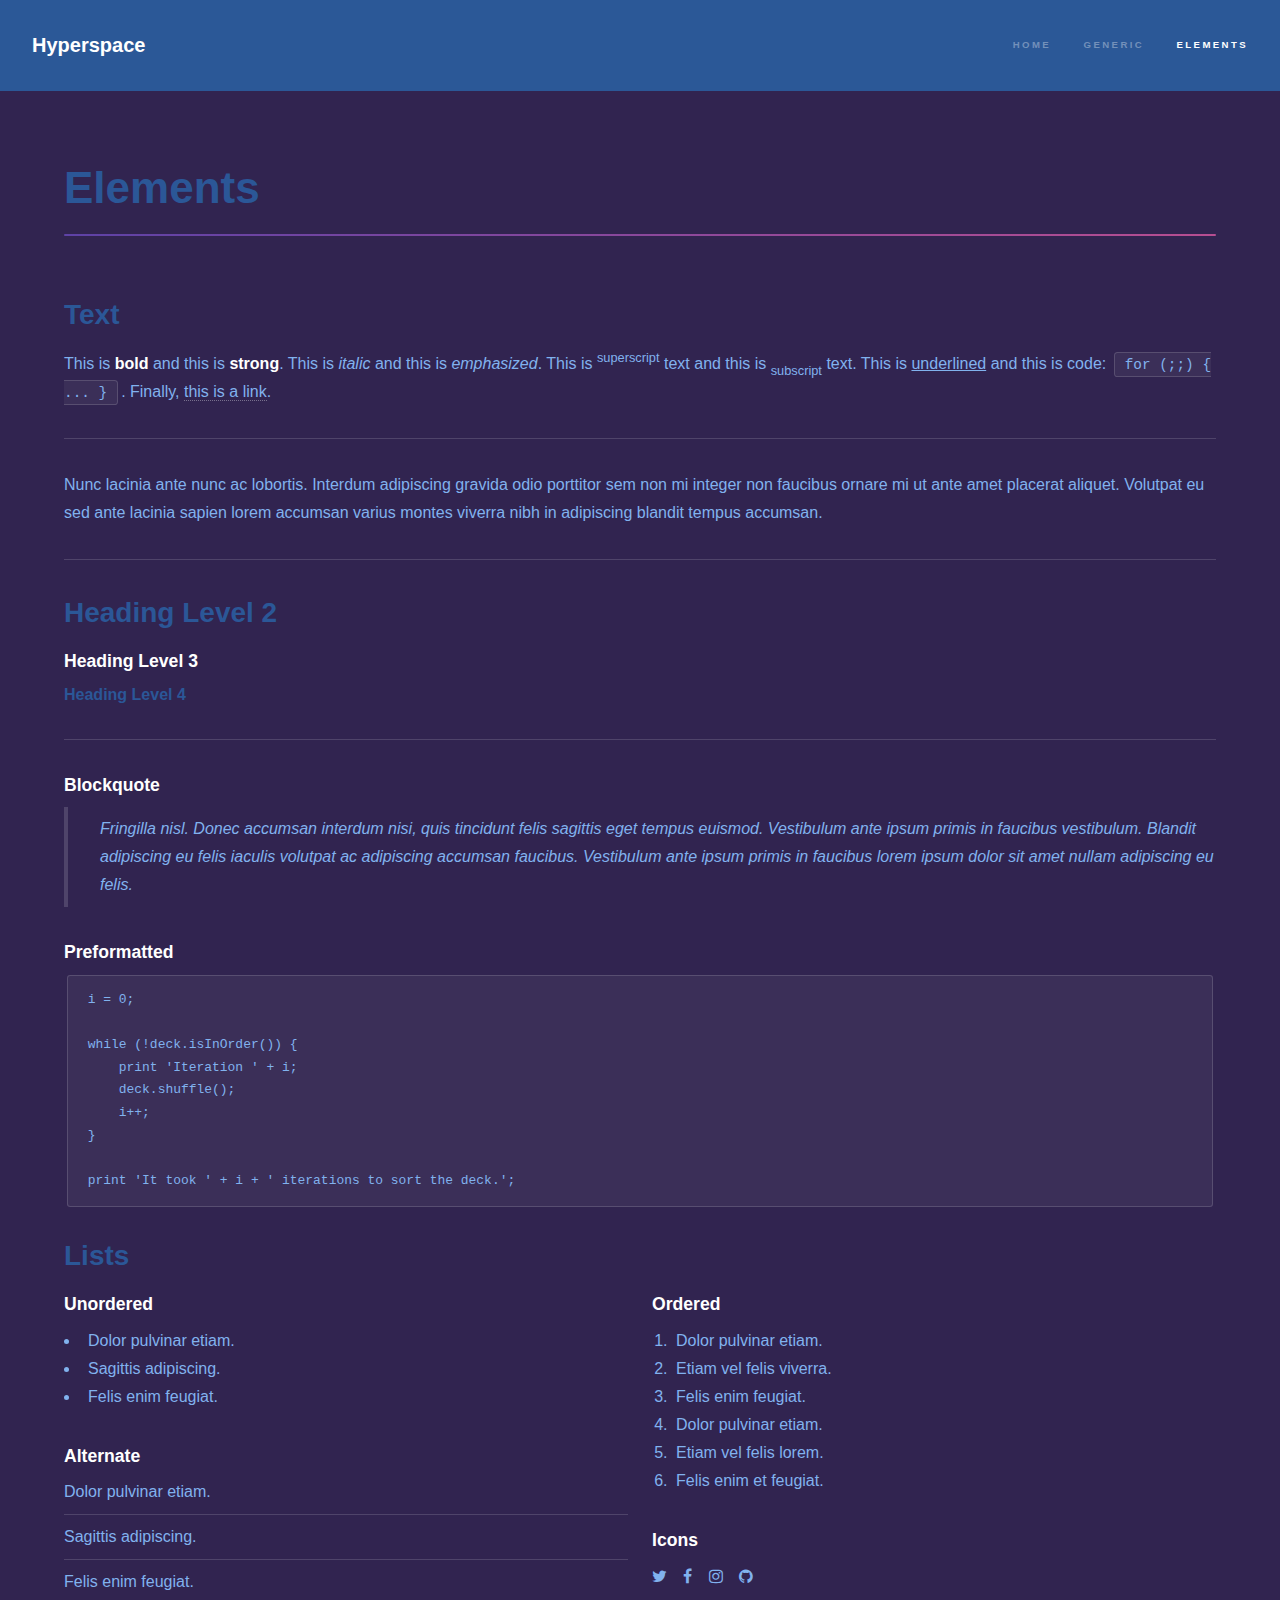
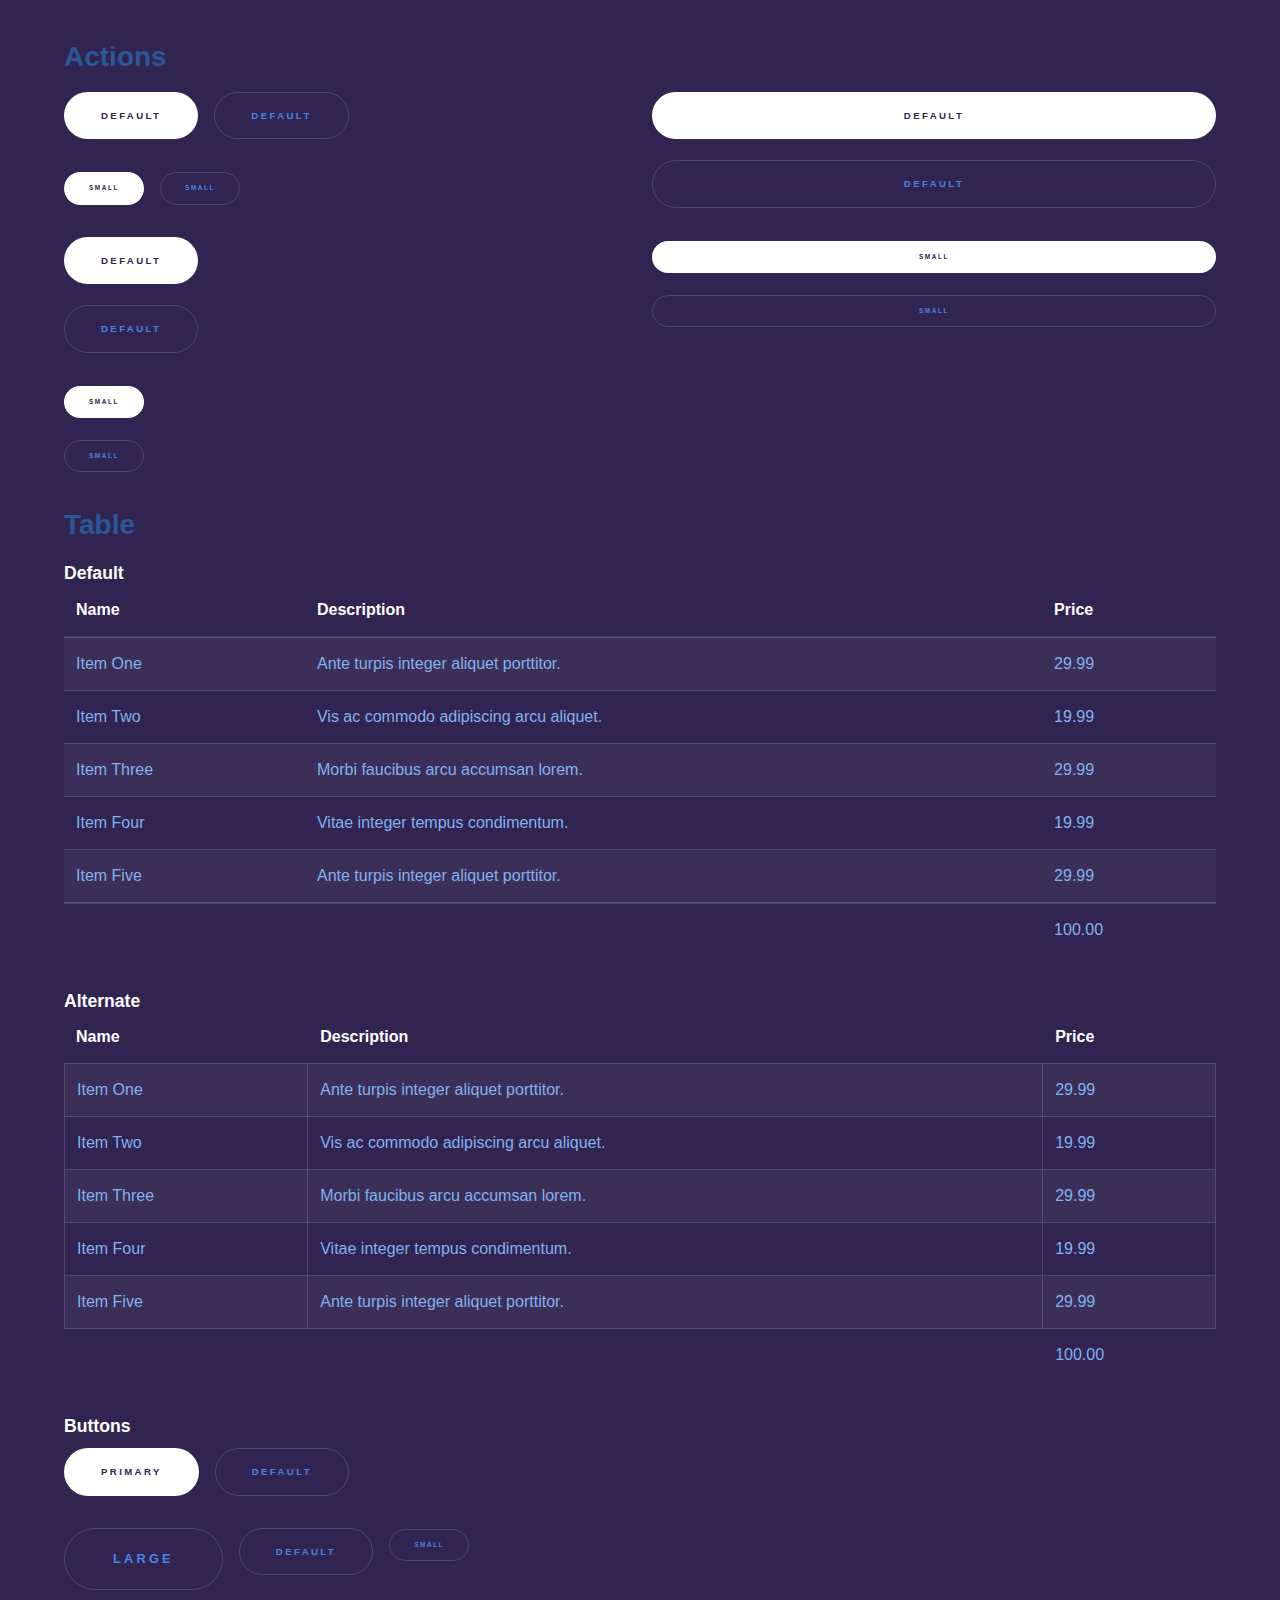
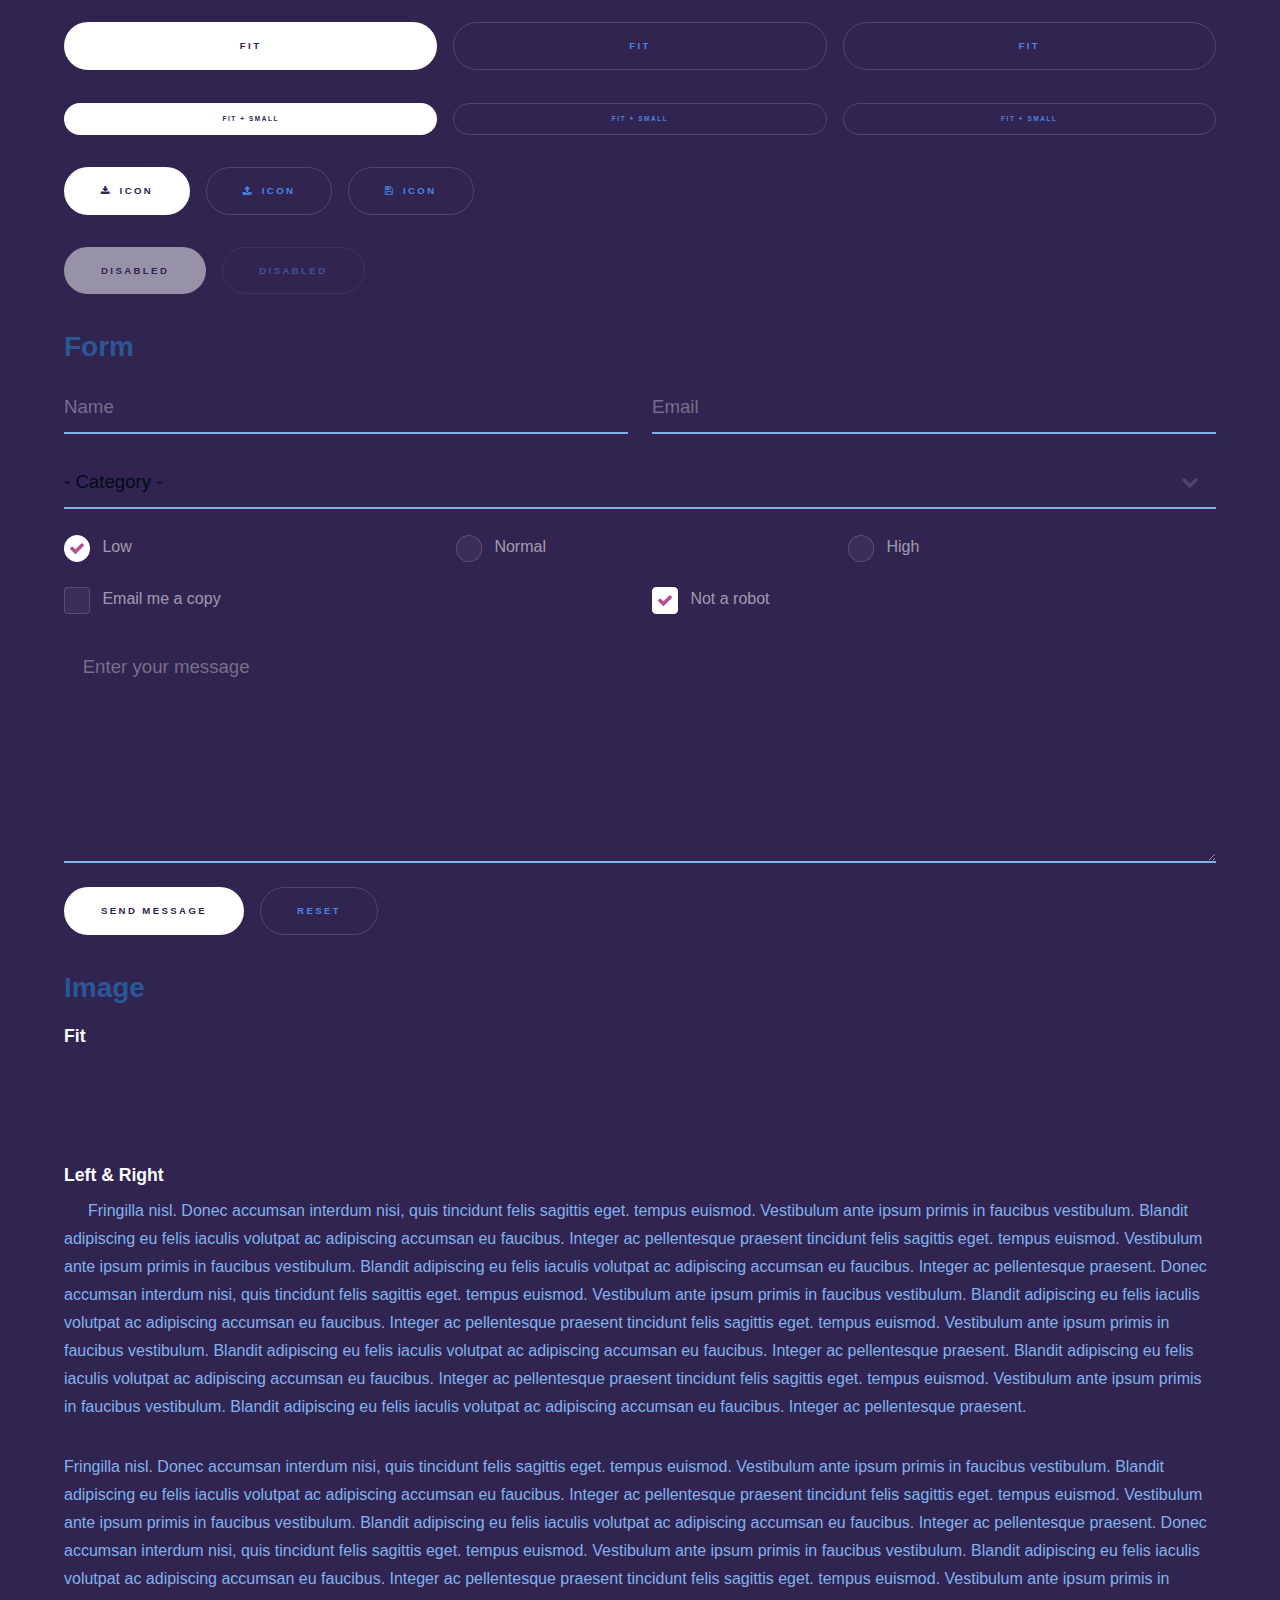
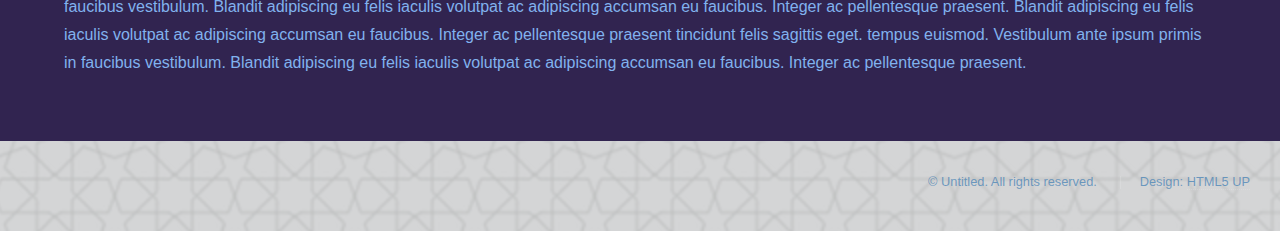
==== commit 969262d6: "demo draft" ====
--- a/elements.html
+++ b/elements.html
@@ -5,52 +5,62 @@
 	Free for personal and commercial use under the CCA 3.0 license (html5up.net/license)
 -->
 <html>
-	<head>
-		<title>Elements - Hyperspace by HTML5 UP</title>
-		<meta charset="utf-8" />
-		<meta name="viewport" content="width=device-width, initial-scale=1, user-scalable=no" />
-		<link rel="stylesheet" href="assets/css/main.css" />
-		<noscript><link rel="stylesheet" href="assets/css/noscript.css" /></noscript>
-	</head>
-	<body class="is-preload">
-
-		<!-- Header -->
-			<header id="header">
-				<a href="index.html" class="title">Hyperspace</a>
-				<nav>
-					<ul>
-						<li><a href="index.html">Home</a></li>
-						<li><a href="generic.html">Generic</a></li>
-						<li><a href="elements.html"  class="active">Elements</a></li>
-					</ul>
-				</nav>
-			</header>
-
-		<!-- Wrapper -->
-			<div id="wrapper">
-
-				<!-- Main -->
-					<section id="main" class="wrapper">
-						<div class="inner">
-							<h1 class="major">Elements</h1>
-
-							<!-- Text -->
-								<section>
-									<h2>Text</h2>
-									<p>This is <b>bold</b> and this is <strong>strong</strong>. This is <i>italic</i> and this is <em>emphasized</em>.
-									This is <sup>superscript</sup> text and this is <sub>subscript</sub> text.
-									This is <u>underlined</u> and this is code: <code>for (;;) { ... }</code>. Finally, <a href="#">this is a link</a>.</p>
-									<hr />
-									<p>Nunc lacinia ante nunc ac lobortis. Interdum adipiscing gravida odio porttitor sem non mi integer non faucibus ornare mi ut ante amet placerat aliquet. Volutpat eu sed ante lacinia sapien lorem accumsan varius montes viverra nibh in adipiscing blandit tempus accumsan.</p>
-									<hr />
-									<h2>Heading Level 2</h2>
-									<h3>Heading Level 3</h3>
-									<h4>Heading Level 4</h4>
-									<hr />
-									<h3>Blockquote</h3>
-									<blockquote>Fringilla nisl. Donec accumsan interdum nisi, quis tincidunt felis sagittis eget tempus euismod. Vestibulum ante ipsum primis in faucibus vestibulum. Blandit adipiscing eu felis iaculis volutpat ac adipiscing accumsan faucibus. Vestibulum ante ipsum primis in faucibus lorem ipsum dolor sit amet nullam adipiscing eu felis.</blockquote>
-									<h3>Preformatted</h3>
-									<pre><code>i = 0;
+
+<head>
+	<title>Elements - Hyperspace by HTML5 UP</title>
+	<meta charset="utf-8" />
+	<meta name="viewport" content="width=device-width, initial-scale=1, user-scalable=no" />
+	<link rel="stylesheet" href="assets/css/main.css" />
+	<noscript>
+		<link rel="stylesheet" href="assets/css/noscript.css" /></noscript>
+</head>
+
+<body class="is-preload">
+
+	<!-- Header -->
+	<header id="header">
+		<a href="index.html" class="title">Hyperspace</a>
+		<nav>
+			<ul>
+				<li><a href="index.html">Home</a></li>
+				<li><a href="generic.html">Generic</a></li>
+				<li><a href="elements.html" class="active">Elements</a></li>
+			</ul>
+		</nav>
+	</header>
+
+	<!-- Wrapper -->
+	<div id="wrapper">
+
+		<!-- Main -->
+		<section id="main" class="wrapper">
+			<div class="inner">
+				<h1 class="major">Elements</h1>
+
+				<!-- Text -->
+				<section>
+					<h2>Text</h2>
+					<p>This is <b>bold</b> and this is <strong>strong</strong>. This is <i>italic</i> and this is
+						<em>emphasized</em>.
+						This is <sup>superscript</sup> text and this is <sub>subscript</sub> text.
+						This is <u>underlined</u> and this is code: <code>for (;;) { ... }</code>. Finally, <a
+							href="#">this is a link</a>.</p>
+					<hr />
+					<p>Nunc lacinia ante nunc ac lobortis. Interdum adipiscing gravida odio porttitor sem non mi integer
+						non faucibus ornare mi ut ante amet placerat aliquet. Volutpat eu sed ante lacinia sapien lorem
+						accumsan varius montes viverra nibh in adipiscing blandit tempus accumsan.</p>
+					<hr />
+					<h2>Heading Level 2</h2>
+					<h3>Heading Level 3</h3>
+					<h4>Heading Level 4</h4>
+					<hr />
+					<h3>Blockquote</h3>
+					<blockquote>Fringilla nisl. Donec accumsan interdum nisi, quis tincidunt felis sagittis eget tempus
+						euismod. Vestibulum ante ipsum primis in faucibus vestibulum. Blandit adipiscing eu felis
+						iaculis volutpat ac adipiscing accumsan faucibus. Vestibulum ante ipsum primis in faucibus lorem
+						ipsum dolor sit amet nullam adipiscing eu felis.</blockquote>
+					<h3>Preformatted</h3>
+					<pre><code>i = 0;
 
 while (!deck.isInOrder()) {
     print 'Iteration ' + i;
@@ -59,305 +69,346 @@
 }
 
 print 'It took ' + i + ' iterations to sort the deck.';</code></pre>
-								</section>
-
-							<!-- Lists -->
-								<section>
-									<h2>Lists</h2>
-									<div class="row">
-										<div class="col-6 col-12-medium">
-											<h3>Unordered</h3>
-											<ul>
-												<li>Dolor pulvinar etiam.</li>
-												<li>Sagittis adipiscing.</li>
-												<li>Felis enim feugiat.</li>
-											</ul>
-											<h3>Alternate</h3>
-											<ul class="alt">
-												<li>Dolor pulvinar etiam.</li>
-												<li>Sagittis adipiscing.</li>
-												<li>Felis enim feugiat.</li>
-											</ul>
-										</div>
-										<div class="col-6 col-12-medium">
-											<h3>Ordered</h3>
-											<ol>
-												<li>Dolor pulvinar etiam.</li>
-												<li>Etiam vel felis viverra.</li>
-												<li>Felis enim feugiat.</li>
-												<li>Dolor pulvinar etiam.</li>
-												<li>Etiam vel felis lorem.</li>
-												<li>Felis enim et feugiat.</li>
-											</ol>
-											<h3>Icons</h3>
-											<ul class="icons">
-												<li><a href="#" class="icon fa-twitter"><span class="label">Twitter</span></a></li>
-												<li><a href="#" class="icon fa-facebook"><span class="label">Facebook</span></a></li>
-												<li><a href="#" class="icon fa-instagram"><span class="label">Instagram</span></a></li>
-												<li><a href="#" class="icon fa-github"><span class="label">Github</span></a></li>
-											</ul>
-										</div>
-									</div>
-									<h2>Actions</h2>
-									<div class="row">
-										<div class="col-6 col-12-medium">
-											<ul class="actions">
-												<li><a href="#" class="button primary">Default</a></li>
-												<li><a href="#" class="button">Default</a></li>
-											</ul>
-											<ul class="actions small">
-												<li><a href="#" class="button primary small">Small</a></li>
-												<li><a href="#" class="button small">Small</a></li>
-											</ul>
-											<ul class="actions stacked">
-												<li><a href="#" class="button primary">Default</a></li>
-												<li><a href="#" class="button">Default</a></li>
-											</ul>
-											<ul class="actions stacked">
-												<li><a href="#" class="button primary small">Small</a></li>
-												<li><a href="#" class="button small">Small</a></li>
-											</ul>
-										</div>
-										<div class="col-6 col-12-medium">
-											<ul class="actions stacked">
-												<li><a href="#" class="button primary fit">Default</a></li>
-												<li><a href="#" class="button fit">Default</a></li>
-											</ul>
-											<ul class="actions stacked">
-												<li><a href="#" class="button primary small fit">Small</a></li>
-												<li><a href="#" class="button small fit">Small</a></li>
-											</ul>
-										</div>
-									</div>
-								</section>
-
-							<!-- Table -->
-								<section>
-									<h2>Table</h2>
-									<h3>Default</h3>
-									<div class="table-wrapper">
-										<table>
-											<thead>
-												<tr>
-													<th>Name</th>
-													<th>Description</th>
-													<th>Price</th>
-												</tr>
-											</thead>
-											<tbody>
-												<tr>
-													<td>Item One</td>
-													<td>Ante turpis integer aliquet porttitor.</td>
-													<td>29.99</td>
-												</tr>
-												<tr>
-													<td>Item Two</td>
-													<td>Vis ac commodo adipiscing arcu aliquet.</td>
-													<td>19.99</td>
-												</tr>
-												<tr>
-													<td>Item Three</td>
-													<td> Morbi faucibus arcu accumsan lorem.</td>
-													<td>29.99</td>
-												</tr>
-												<tr>
-													<td>Item Four</td>
-													<td>Vitae integer tempus condimentum.</td>
-													<td>19.99</td>
-												</tr>
-												<tr>
-													<td>Item Five</td>
-													<td>Ante turpis integer aliquet porttitor.</td>
-													<td>29.99</td>
-												</tr>
-											</tbody>
-											<tfoot>
-												<tr>
-													<td colspan="2"></td>
-													<td>100.00</td>
-												</tr>
-											</tfoot>
-										</table>
-									</div>
-
-									<h3>Alternate</h3>
-									<div class="table-wrapper">
-										<table class="alt">
-											<thead>
-												<tr>
-													<th>Name</th>
-													<th>Description</th>
-													<th>Price</th>
-												</tr>
-											</thead>
-											<tbody>
-												<tr>
-													<td>Item One</td>
-													<td>Ante turpis integer aliquet porttitor.</td>
-													<td>29.99</td>
-												</tr>
-												<tr>
-													<td>Item Two</td>
-													<td>Vis ac commodo adipiscing arcu aliquet.</td>
-													<td>19.99</td>
-												</tr>
-												<tr>
-													<td>Item Three</td>
-													<td> Morbi faucibus arcu accumsan lorem.</td>
-													<td>29.99</td>
-												</tr>
-												<tr>
-													<td>Item Four</td>
-													<td>Vitae integer tempus condimentum.</td>
-													<td>19.99</td>
-												</tr>
-												<tr>
-													<td>Item Five</td>
-													<td>Ante turpis integer aliquet porttitor.</td>
-													<td>29.99</td>
-												</tr>
-											</tbody>
-											<tfoot>
-												<tr>
-													<td colspan="2"></td>
-													<td>100.00</td>
-												</tr>
-											</tfoot>
-										</table>
-									</div>
-								</section>
-
-							<!-- Buttons -->
-								<section>
-									<h3>Buttons</h3>
-									<ul class="actions">
-										<li><a href="#" class="button primary">Primary</a></li>
-										<li><a href="#" class="button">Default</a></li>
-									</ul>
-									<ul class="actions">
-										<li><a href="#" class="button large">Large</a></li>
-										<li><a href="#" class="button">Default</a></li>
-										<li><a href="#" class="button small">Small</a></li>
-									</ul>
-									<ul class="actions fit">
-										<li><a href="#" class="button primary fit">Fit</a></li>
-										<li><a href="#" class="button fit">Fit</a></li>
-										<li><a href="#" class="button fit">Fit</a></li>
-									</ul>
-									<ul class="actions fit small">
-										<li><a href="#" class="button primary fit small">Fit + Small</a></li>
-										<li><a href="#" class="button fit small">Fit + Small</a></li>
-										<li><a href="#" class="button fit small">Fit + Small</a></li>
-									</ul>
-									<ul class="actions">
-										<li><a href="#" class="button primary icon fa-download">Icon</a></li>
-										<li><a href="#" class="button icon fa-upload">Icon</a></li>
-										<li><a href="#" class="button icon fa-save">Icon</a></li>
-									</ul>
-									<ul class="actions">
-										<li><span class="button primary disabled">Disabled</span></li>
-										<li><span class="button disabled">Disabled</span></li>
-									</ul>
-								</section>
-
-							<!-- Form -->
-								<section>
-									<h2>Form</h2>
-									<form method="post" action="#">
-										<div class="row gtr-uniform">
-											<div class="col-6 col-12-xsmall">
-												<input type="text" name="demo-name" id="demo-name" value="" placeholder="Name" />
-											</div>
-											<div class="col-6 col-12-xsmall">
-												<input type="email" name="demo-email" id="demo-email" value="" placeholder="Email" />
-											</div>
-											<div class="col-12">
-												<select name="demo-category" id="demo-category">
-													<option value="">- Category -</option>
-													<option value="1">Manufacturing</option>
-													<option value="1">Shipping</option>
-													<option value="1">Administration</option>
-													<option value="1">Human Resources</option>
-												</select>
-											</div>
-											<div class="col-4 col-12-small">
-												<input type="radio" id="demo-priority-low" name="demo-priority" checked>
-												<label for="demo-priority-low">Low</label>
-											</div>
-											<div class="col-4 col-12-small">
-												<input type="radio" id="demo-priority-normal" name="demo-priority">
-												<label for="demo-priority-normal">Normal</label>
-											</div>
-											<div class="col-4 col-12-small">
-												<input type="radio" id="demo-priority-high" name="demo-priority">
-												<label for="demo-priority-high">High</label>
-											</div>
-											<div class="col-6 col-12-small">
-												<input type="checkbox" id="demo-copy" name="demo-copy">
-												<label for="demo-copy">Email me a copy</label>
-											</div>
-											<div class="col-6 col-12-small">
-												<input type="checkbox" id="demo-human" name="demo-human" checked>
-												<label for="demo-human">Not a robot</label>
-											</div>
-											<div class="col-12">
-												<textarea name="demo-message" id="demo-message" placeholder="Enter your message" rows="6"></textarea>
-											</div>
-											<div class="col-12">
-												<ul class="actions">
-													<li><input type="submit" value="Send Message" class="primary" /></li>
-													<li><input type="reset" value="Reset" /></li>
-												</ul>
-											</div>
-										</div>
-									</form>
-								</section>
-
-							<!-- Image -->
-								<section>
-									<h2>Image</h2>
-									<h3>Fit</h3>
-									<div class="box alt">
-										<div class="row gtr-uniform">
-											<div class="col-12"><span class="image fit"><img src="images/pic04.jpg" alt="" /></span></div>
-											<div class="col-4"><span class="image fit"><img src="images/pic01.jpg" alt="" /></span></div>
-											<div class="col-4"><span class="image fit"><img src="images/pic02.jpg" alt="" /></span></div>
-											<div class="col-4"><span class="image fit"><img src="images/pic03.jpg" alt="" /></span></div>
-											<div class="col-4"><span class="image fit"><img src="images/pic03.jpg" alt="" /></span></div>
-											<div class="col-4"><span class="image fit"><img src="images/pic01.jpg" alt="" /></span></div>
-											<div class="col-4"><span class="image fit"><img src="images/pic02.jpg" alt="" /></span></div>
-											<div class="col-4"><span class="image fit"><img src="images/pic02.jpg" alt="" /></span></div>
-											<div class="col-4"><span class="image fit"><img src="images/pic03.jpg" alt="" /></span></div>
-											<div class="col-4"><span class="image fit"><img src="images/pic01.jpg" alt="" /></span></div>
-										</div>
-									</div>
-									<h3>Left &amp; Right</h3>
-									<p><span class="image left"><img src="images/pic05.jpg" alt="" /></span>Fringilla nisl. Donec accumsan interdum nisi, quis tincidunt felis sagittis eget. tempus euismod. Vestibulum ante ipsum primis in faucibus vestibulum. Blandit adipiscing eu felis iaculis volutpat ac adipiscing accumsan eu faucibus. Integer ac pellentesque praesent tincidunt felis sagittis eget. tempus euismod. Vestibulum ante ipsum primis in faucibus vestibulum. Blandit adipiscing eu felis iaculis volutpat ac adipiscing accumsan eu faucibus. Integer ac pellentesque praesent. Donec accumsan interdum nisi, quis tincidunt felis sagittis eget. tempus euismod. Vestibulum ante ipsum primis in faucibus vestibulum. Blandit adipiscing eu felis iaculis volutpat ac adipiscing accumsan eu faucibus. Integer ac pellentesque praesent tincidunt felis sagittis eget. tempus euismod. Vestibulum ante ipsum primis in faucibus vestibulum. Blandit adipiscing eu felis iaculis volutpat ac adipiscing accumsan eu faucibus. Integer ac pellentesque praesent. Blandit adipiscing eu felis iaculis volutpat ac adipiscing accumsan eu faucibus. Integer ac pellentesque praesent tincidunt felis sagittis eget. tempus euismod. Vestibulum ante ipsum primis in faucibus vestibulum. Blandit adipiscing eu felis iaculis volutpat ac adipiscing accumsan eu faucibus. Integer ac pellentesque praesent.</p>
-									<p><span class="image right"><img src="images/pic06.jpg" alt="" /></span>Fringilla nisl. Donec accumsan interdum nisi, quis tincidunt felis sagittis eget. tempus euismod. Vestibulum ante ipsum primis in faucibus vestibulum. Blandit adipiscing eu felis iaculis volutpat ac adipiscing accumsan eu faucibus. Integer ac pellentesque praesent tincidunt felis sagittis eget. tempus euismod. Vestibulum ante ipsum primis in faucibus vestibulum. Blandit adipiscing eu felis iaculis volutpat ac adipiscing accumsan eu faucibus. Integer ac pellentesque praesent. Donec accumsan interdum nisi, quis tincidunt felis sagittis eget. tempus euismod. Vestibulum ante ipsum primis in faucibus vestibulum. Blandit adipiscing eu felis iaculis volutpat ac adipiscing accumsan eu faucibus. Integer ac pellentesque praesent tincidunt felis sagittis eget. tempus euismod. Vestibulum ante ipsum primis in faucibus vestibulum. Blandit adipiscing eu felis iaculis volutpat ac adipiscing accumsan eu faucibus. Integer ac pellentesque praesent. Blandit adipiscing eu felis iaculis volutpat ac adipiscing accumsan eu faucibus. Integer ac pellentesque praesent tincidunt felis sagittis eget. tempus euismod. Vestibulum ante ipsum primis in faucibus vestibulum. Blandit adipiscing eu felis iaculis volutpat ac adipiscing accumsan eu faucibus. Integer ac pellentesque praesent.</p>
-								</section>
-
-						</div>
-					</section>
+				</section>
+
+				<!-- Lists -->
+				<section>
+					<h2>Lists</h2>
+					<div class="row">
+						<div class="col-6 col-12-medium">
+							<h3>Unordered</h3>
+							<ul>
+								<li>Dolor pulvinar etiam.</li>
+								<li>Sagittis adipiscing.</li>
+								<li>Felis enim feugiat.</li>
+							</ul>
+							<h3>Alternate</h3>
+							<ul class="alt">
+								<li>Dolor pulvinar etiam.</li>
+								<li>Sagittis adipiscing.</li>
+								<li>Felis enim feugiat.</li>
+							</ul>
+						</div>
+						<div class="col-6 col-12-medium">
+							<h3>Ordered</h3>
+							<ol>
+								<li>Dolor pulvinar etiam.</li>
+								<li>Etiam vel felis viverra.</li>
+								<li>Felis enim feugiat.</li>
+								<li>Dolor pulvinar etiam.</li>
+								<li>Etiam vel felis lorem.</li>
+								<li>Felis enim et feugiat.</li>
+							</ol>
+							<h3>Icons</h3>
+							<ul class="icons">
+								<li><a href="#" class="icon fa-twitter"><span class="label">Twitter</span></a></li>
+								<li><a href="#" class="icon fa-facebook"><span class="label">Facebook</span></a></li>
+								<li><a href="#" class="icon fa-instagram"><span class="label">Instagram</span></a></li>
+								<li><a href="#" class="icon fa-github"><span class="label">Github</span></a></li>
+							</ul>
+						</div>
+					</div>
+					<h2>Actions</h2>
+					<div class="row">
+						<div class="col-6 col-12-medium">
+							<ul class="actions">
+								<li><a href="#" class="button primary">Default</a></li>
+								<li><a href="#" class="button">Default</a></li>
+							</ul>
+							<ul class="actions small">
+								<li><a href="#" class="button primary small">Small</a></li>
+								<li><a href="#" class="button small">Small</a></li>
+							</ul>
+							<ul class="actions stacked">
+								<li><a href="#" class="button primary">Default</a></li>
+								<li><a href="#" class="button">Default</a></li>
+							</ul>
+							<ul class="actions stacked">
+								<li><a href="#" class="button primary small">Small</a></li>
+								<li><a href="#" class="button small">Small</a></li>
+							</ul>
+						</div>
+						<div class="col-6 col-12-medium">
+							<ul class="actions stacked">
+								<li><a href="#" class="button primary fit">Default</a></li>
+								<li><a href="#" class="button fit">Default</a></li>
+							</ul>
+							<ul class="actions stacked">
+								<li><a href="#" class="button primary small fit">Small</a></li>
+								<li><a href="#" class="button small fit">Small</a></li>
+							</ul>
+						</div>
+					</div>
+				</section>
+
+				<!-- Table -->
+				<section>
+					<h2>Table</h2>
+					<h3>Default</h3>
+					<div class="table-wrapper">
+						<table>
+							<thead>
+								<tr>
+									<th>Name</th>
+									<th>Description</th>
+									<th>Price</th>
+								</tr>
+							</thead>
+							<tbody>
+								<tr>
+									<td>Item One</td>
+									<td>Ante turpis integer aliquet porttitor.</td>
+									<td>29.99</td>
+								</tr>
+								<tr>
+									<td>Item Two</td>
+									<td>Vis ac commodo adipiscing arcu aliquet.</td>
+									<td>19.99</td>
+								</tr>
+								<tr>
+									<td>Item Three</td>
+									<td> Morbi faucibus arcu accumsan lorem.</td>
+									<td>29.99</td>
+								</tr>
+								<tr>
+									<td>Item Four</td>
+									<td>Vitae integer tempus condimentum.</td>
+									<td>19.99</td>
+								</tr>
+								<tr>
+									<td>Item Five</td>
+									<td>Ante turpis integer aliquet porttitor.</td>
+									<td>29.99</td>
+								</tr>
+							</tbody>
+							<tfoot>
+								<tr>
+									<td colspan="2"></td>
+									<td>100.00</td>
+								</tr>
+							</tfoot>
+						</table>
+					</div>
+
+					<h3>Alternate</h3>
+					<div class="table-wrapper">
+						<table class="alt">
+							<thead>
+								<tr>
+									<th>Name</th>
+									<th>Description</th>
+									<th>Price</th>
+								</tr>
+							</thead>
+							<tbody>
+								<tr>
+									<td>Item One</td>
+									<td>Ante turpis integer aliquet porttitor.</td>
+									<td>29.99</td>
+								</tr>
+								<tr>
+									<td>Item Two</td>
+									<td>Vis ac commodo adipiscing arcu aliquet.</td>
+									<td>19.99</td>
+								</tr>
+								<tr>
+									<td>Item Three</td>
+									<td> Morbi faucibus arcu accumsan lorem.</td>
+									<td>29.99</td>
+								</tr>
+								<tr>
+									<td>Item Four</td>
+									<td>Vitae integer tempus condimentum.</td>
+									<td>19.99</td>
+								</tr>
+								<tr>
+									<td>Item Five</td>
+									<td>Ante turpis integer aliquet porttitor.</td>
+									<td>29.99</td>
+								</tr>
+							</tbody>
+							<tfoot>
+								<tr>
+									<td colspan="2"></td>
+									<td>100.00</td>
+								</tr>
+							</tfoot>
+						</table>
+					</div>
+				</section>
+
+				<!-- Buttons -->
+				<section>
+					<h3>Buttons</h3>
+					<ul class="actions">
+						<li><a href="#" class="button primary">Primary</a></li>
+						<li><a href="#" class="button">Default</a></li>
+					</ul>
+					<ul class="actions">
+						<li><a href="#" class="button large">Large</a></li>
+						<li><a href="#" class="button">Default</a></li>
+						<li><a href="#" class="button small">Small</a></li>
+					</ul>
+					<ul class="actions fit">
+						<li><a href="#" class="button primary fit">Fit</a></li>
+						<li><a href="#" class="button fit">Fit</a></li>
+						<li><a href="#" class="button fit">Fit</a></li>
+					</ul>
+					<ul class="actions fit small">
+						<li><a href="#" class="button primary fit small">Fit + Small</a></li>
+						<li><a href="#" class="button fit small">Fit + Small</a></li>
+						<li><a href="#" class="button fit small">Fit + Small</a></li>
+					</ul>
+					<ul class="actions">
+						<li><a href="#" class="button primary icon fa-download">Icon</a></li>
+						<li><a href="#" class="button icon fa-upload">Icon</a></li>
+						<li><a href="#" class="button icon fa-save">Icon</a></li>
+					</ul>
+					<ul class="actions">
+						<li><span class="button primary disabled">Disabled</span></li>
+						<li><span class="button disabled">Disabled</span></li>
+					</ul>
+				</section>
+
+				<!-- Form -->
+				<section>
+					<h2>Form</h2>
+					<form method="post" action="#">
+						<div class="row gtr-uniform">
+							<div class="col-6 col-12-xsmall">
+								<input type="text" name="demo-name" id="demo-name" value="" placeholder="Name" />
+							</div>
+							<div class="col-6 col-12-xsmall">
+								<input type="email" name="demo-email" id="demo-email" value="" placeholder="Email" />
+							</div>
+							<div class="col-12">
+								<select name="demo-category" id="demo-category">
+									<option value="">- Category -</option>
+									<option value="1">Manufacturing</option>
+									<option value="1">Shipping</option>
+									<option value="1">Administration</option>
+									<option value="1">Human Resources</option>
+								</select>
+							</div>
+							<div class="col-4 col-12-small">
+								<input type="radio" id="demo-priority-low" name="demo-priority" checked>
+								<label for="demo-priority-low">Low</label>
+							</div>
+							<div class="col-4 col-12-small">
+								<input type="radio" id="demo-priority-normal" name="demo-priority">
+								<label for="demo-priority-normal">Normal</label>
+							</div>
+							<div class="col-4 col-12-small">
+								<input type="radio" id="demo-priority-high" name="demo-priority">
+								<label for="demo-priority-high">High</label>
+							</div>
+							<div class="col-6 col-12-small">
+								<input type="checkbox" id="demo-copy" name="demo-copy">
+								<label for="demo-copy">Email me a copy</label>
+							</div>
+							<div class="col-6 col-12-small">
+								<input type="checkbox" id="demo-human" name="demo-human" checked>
+								<label for="demo-human">Not a robot</label>
+							</div>
+							<div class="col-12">
+								<textarea name="demo-message" id="demo-message" placeholder="Enter your message"
+									rows="6"></textarea>
+							</div>
+							<div class="col-12">
+								<ul class="actions">
+									<li><input type="submit" value="Send Message" class="primary" /></li>
+									<li><input type="reset" value="Reset" /></li>
+								</ul>
+							</div>
+						</div>
+					</form>
+				</section>
+
+				<!-- Image -->
+				<section>
+					<h2>Image</h2>
+					<h3>Fit</h3>
+					<div class="box alt">
+						<div class="row gtr-uniform">
+							<div class="col-12"><span class="image fit"><img src="images/pic04.jpg" alt="" /></span>
+							</div>
+							<div class="col-4"><span class="image fit"><img src="images/pic01.jpg" alt="" /></span>
+							</div>
+							<div class="col-4"><span class="image fit"><img src="images/pic02.jpg" alt="" /></span>
+							</div>
+							<div class="col-4"><span class="image fit"><img src="images/pic03.jpg" alt="" /></span>
+							</div>
+							<div class="col-4"><span class="image fit"><img src="images/pic03.jpg" alt="" /></span>
+							</div>
+							<div class="col-4"><span class="image fit"><img src="images/pic01.jpg" alt="" /></span>
+							</div>
+							<div class="col-4"><span class="image fit"><img src="images/pic02.jpg" alt="" /></span>
+							</div>
+							<div class="col-4"><span class="image fit"><img src="images/pic02.jpg" alt="" /></span>
+							</div>
+							<div class="col-4"><span class="image fit"><img src="images/pic03.jpg" alt="" /></span>
+							</div>
+							<div class="col-4"><span class="image fit"><img src="images/pic01.jpg" alt="" /></span>
+							</div>
+						</div>
+					</div>
+					<h3>Left &amp; Right</h3>
+					<p><span class="image left"><img src="images/pic05.jpg" alt="" /></span>Fringilla nisl. Donec
+						accumsan interdum nisi, quis tincidunt felis sagittis eget. tempus euismod. Vestibulum ante
+						ipsum primis in faucibus vestibulum. Blandit adipiscing eu felis iaculis volutpat ac adipiscing
+						accumsan eu faucibus. Integer ac pellentesque praesent tincidunt felis sagittis eget. tempus
+						euismod. Vestibulum ante ipsum primis in faucibus vestibulum. Blandit adipiscing eu felis
+						iaculis volutpat ac adipiscing accumsan eu faucibus. Integer ac pellentesque praesent. Donec
+						accumsan interdum nisi, quis tincidunt felis sagittis eget. tempus euismod. Vestibulum ante
+						ipsum primis in faucibus vestibulum. Blandit adipiscing eu felis iaculis volutpat ac adipiscing
+						accumsan eu faucibus. Integer ac pellentesque praesent tincidunt felis sagittis eget. tempus
+						euismod. Vestibulum ante ipsum primis in faucibus vestibulum. Blandit adipiscing eu felis
+						iaculis volutpat ac adipiscing accumsan eu faucibus. Integer ac pellentesque praesent. Blandit
+						adipiscing eu felis iaculis volutpat ac adipiscing accumsan eu faucibus. Integer ac pellentesque
+						praesent tincidunt felis sagittis eget. tempus euismod. Vestibulum ante ipsum primis in faucibus
+						vestibulum. Blandit adipiscing eu felis iaculis volutpat ac adipiscing accumsan eu faucibus.
+						Integer ac pellentesque praesent.</p>
+					<p><span class="image right"><img src="images/pic06.jpg" alt="" /></span>Fringilla nisl. Donec
+						accumsan interdum nisi, quis tincidunt felis sagittis eget. tempus euismod. Vestibulum ante
+						ipsum primis in faucibus vestibulum. Blandit adipiscing eu felis iaculis volutpat ac adipiscing
+						accumsan eu faucibus. Integer ac pellentesque praesent tincidunt felis sagittis eget. tempus
+						euismod. Vestibulum ante ipsum primis in faucibus vestibulum. Blandit adipiscing eu felis
+						iaculis volutpat ac adipiscing accumsan eu faucibus. Integer ac pellentesque praesent. Donec
+						accumsan interdum nisi, quis tincidunt felis sagittis eget. tempus euismod. Vestibulum ante
+						ipsum primis in faucibus vestibulum. Blandit adipiscing eu felis iaculis volutpat ac adipiscing
+						accumsan eu faucibus. Integer ac pellentesque praesent tincidunt felis sagittis eget. tempus
+						euismod. Vestibulum ante ipsum primis in faucibus vestibulum. Blandit adipiscing eu felis
+						iaculis volutpat ac adipiscing accumsan eu faucibus. Integer ac pellentesque praesent. Blandit
+						adipiscing eu felis iaculis volutpat ac adipiscing accumsan eu faucibus. Integer ac pellentesque
+						praesent tincidunt felis sagittis eget. tempus euismod. Vestibulum ante ipsum primis in faucibus
+						vestibulum. Blandit adipiscing eu felis iaculis volutpat ac adipiscing accumsan eu faucibus.
+						Integer ac pellentesque praesent.</p>
+				</section>
 
 			</div>
-
-		<!-- Footer -->
-			<footer id="footer" class="wrapper alt">
-				<div class="inner">
-					<ul class="menu">
-						<li>&copy; Untitled. All rights reserved.</li><li>Design: <a href="http://html5up.net">HTML5 UP</a></li>
-					</ul>
-				</div>
-			</footer>
-
-		<!-- Scripts -->
-			<script src="assets/js/jquery.min.js"></script>
-			<script src="assets/js/jquery.scrollex.min.js"></script>
-			<script src="assets/js/jquery.scrolly.min.js"></script>
-			<script src="assets/js/browser.min.js"></script>
-			<script src="assets/js/breakpoints.min.js"></script>
-			<script src="assets/js/util.js"></script>
-			<script src="assets/js/main.js"></script>
-
-	</body>
+		</section>
+
+	</div>
+
+	<!-- Footer -->
+	<footer id="footer" class="wrapper alt">
+		<div class="inner">
+			<ul class="menu">
+				<li>&copy; Untitled. All rights reserved.</li>
+				<li>Design: <a href="http://html5up.net">HTML5 UP</a></li>
+			</ul>
+		</div>
+	</footer>
+
+	<!-- Scripts -->
+	<script src="assets/js/jquery.min.js"></script>
+	<script src="assets/js/jquery.scrollex.min.js"></script>
+	<script src="assets/js/jquery.scrolly.min.js"></script>
+	<script src="assets/js/browser.min.js"></script>
+	<script src="assets/js/breakpoints.min.js"></script>
+	<script src="assets/js/util.js"></script>
+	<script src="assets/js/main.js"></script>
+
+</body>
+
 </html>--- a/assets/css/main.css
+++ b/assets/css/main.css
@@ -5,6 +5,80 @@
 	html5up.net | @ajlkn
 	Free for personal and commercial use under the CCA 3.0 license (html5up.net/license)
 */
+
+
+div.currentAccount {
+	content: url("../images/currentAccount.png");
+	width: 80px;
+	height: auto;
+	margin-left: auto;
+	margin-right: auto;
+}
+
+div.savingsAccount {
+	content: url("../images/savingsAccount.png");
+	width: 80px;
+	height: auto;
+	margin-left: auto;
+	margin-right: auto;
+}
+
+div.bushraAccount {
+	content: url("../images/bushraAccount.png");
+	width: 80px;
+	height: auto;
+	margin-left: auto;
+	margin-right: auto;
+}
+
+.half-left {
+	float: left;
+	width: 50%;
+}
+
+.eng {
+	float: left;
+	font-size: 11pt;
+}
+
+.arb {
+	float: right;
+	font-size: 13pt;
+}
+
+.half-right {
+	float: right;
+	width: 50%;
+}
+
+#footer > .inner .menu {
+	text-align: right !important;
+    color: #3b7cb4af !important;
+}
+
+#footer > .inner {
+	background-image: url("../images/footer.PNG");
+    height: 90px;
+    padding: 30px;
+}
+
+#sidebar > .inner {
+	text-align: center !important;
+}
+
+#sidebar > .h3 {
+	color: #ffffff;
+}
+
+.parts5 {
+	padding: 0.6em;
+	width: 20%;
+	height: 50%;
+}
+
+.p5 {
+	height: 50%;
+}
 
 html, body, div, span, applet, object,
 iframe, h1, h2, h3, h4, h5, h6, p, blockquote,
@@ -22,7 +96,10 @@
 	border: 0;
 	font-size: 100%;
 	font: inherit;
-	vertical-align: baseline;}
+	vertical-align: baseline;
+	scroll-snap-type: y mandatory;
+}
+
 
 article, aside, details, figcaption, figure,
 footer, header, hgroup, menu, nav, section {
@@ -115,7 +192,7 @@
 /* Type */
 
 	body, input, select, textarea {
-		color: rgba(255, 255, 255, 0.55);
+		color: #81b2ee;
 		font-family: Arial, Helvetica, sans-serif;
 		font-size: 16.5pt;
 		font-weight: normal;
@@ -175,6 +252,20 @@
 	}
 
 	h1, h2, h3, h4, h5, h6 {
+		color: #2b5797;
+		font-weight: bold;
+		line-height: 1.5;
+		margin: 0 0 0.5em 0;
+	}
+
+	h1, h2, h4, h5, h6 {
+		color: #2b5797;
+		font-weight: bold;
+		line-height: 1.5;
+		margin: 0 0 0.5em 0;
+	}
+
+	h3 {
 		color: #ffffff;
 		font-weight: bold;
 		line-height: 1.5;
@@ -1835,7 +1926,7 @@
 		border: solid 1px !important;
 		border-color: rgba(255, 255, 255, 0.15) !important;
 		border-radius: 3em;
-		color: #ffffff !important;
+		color: #4784e6 !important;
 		cursor: pointer;
 		display: inline-block;
 		font-size: 0.6em;
@@ -2295,7 +2386,7 @@
 		}
 
 	label {
-		color: #ffffff;
+		color: #81b2ee;
 		font-weight: bold;
 		line-height: 1.5;
 		margin: 0 0 0.7em 0;
@@ -2313,16 +2404,21 @@
 		-webkit-appearance: none;
 		-ms-appearance: none;
 		appearance: none;
-		background: rgba(255, 255, 255, 0.05);
-		border-radius: 0.25em;
+		background: #ffffff00;
+		border-radius: 0.0em;
 		border: none;
-		border: solid 1px rgba(255, 255, 255, 0.15);
-		color: inherit;
+		border: solid 0px rgba(255, 255, 255, 0.15);
+		color: #010b1a;
 		display: block;
 		outline: 0;
-		padding: 0 1em;
+		padding: 0 0em;
 		text-decoration: none;
 		width: 100%;
+		border-bottom: 2px solid #81b2ee;
+		font-family: Arial, Helvetica, sans-serif;
+		font-size: 14pt;
+		font-weight: normal;
+		line-height: 1.75;
 	}
 
 		input[type="text"]:invalid,
@@ -2342,6 +2438,7 @@
 		textarea:focus {
 			border-color: #ffffff;
 			box-shadow: 0 0 0 1px #ffffff;
+			border-bottom: 2px solid #81b2ee;
 		}
 
 	select {
@@ -2550,6 +2647,11 @@
 		.image img {
 			border-radius: 0.25em;
 			display: block;
+			width: 50px;
+			height: auto;
+			margin-left: auto;
+			margin-right: auto;
+			text-align: center;
 		}
 
 		.image.left, .image.right {
@@ -3226,27 +3328,27 @@
 		}
 
 		.wrapper.style1 {
-			background-color: #5e42a6;
+			background-color: #ffffff;
 		}
 
 		.wrapper.style1-alt {
-			background-color: #493382;
+			background-color: #ffffff;
 		}
 
 		.wrapper.style2 {
-			background-color: #5052b5;
+			background-color: #ffffff;
 		}
 
 		.wrapper.style2-alt {
-			background-color: #3e4094;
+			background-color: #ffffff;
 		}
 
 		.wrapper.style3 {
-			background-color: #b74e91;
+			background-color: #ffffff;
 		}
 
 		.wrapper.style3-alt {
-			background-color: #953d75;
+			background-color: #ffffff;
 		}
 
 		.wrapper.fullscreen {
@@ -3353,7 +3455,7 @@
 		display: -webkit-flex;
 		display: -ms-flex;
 		display: flex;
-		background-color: #5e42a6;
+		background-color: #2b5897;
 		cursor: default;
 		padding: 1.75em 2em;
 	}
@@ -3507,7 +3609,7 @@
 
 	#sidebar {
 		padding: 2.5em 2.5em 0.5em 2.5em ;
-		background: #312450;
+		background: #2b5897;
 		cursor: default;
 		height: 100vh;
 		left: 0;
@@ -3546,8 +3648,10 @@
 			width: 100%;
 		}
 
+		
+
 			body.is-ie #sidebar > .inner {
-				height: 100%;
+				height: 50%;
 			}
 
 		#sidebar nav > ul {
@@ -3744,14 +3848,14 @@
 			}
 
 			#sidebar nav a:before {
-				background: #3c2c62;
+				background: #486997;
 			}
 
 			#sidebar nav a:after {
-				background-image: -moz-linear-gradient(to right, #5e42a6, #b74e91);
-				background-image: -webkit-linear-gradient(to right, #5e42a6, #b74e91);
-				background-image: -ms-linear-gradient(to right, #5e42a6, #b74e91);
-				background-image: linear-gradient(to right, #5e42a6, #b74e91);
+				background-image: -moz-linear-gradient(to right, #2b5897, #6184af);
+				background-image: -webkit-linear-gradient(to right, #2b5897, #6184af);
+				background-image: -ms-linear-gradient(to right, #2b5897, #6184af);
+				background-image: linear-gradient(to right, #2b5897, #6184af);
 				-moz-transition: max-width 0.2s ease;
 				-webkit-transition: max-width 0.2s ease;
 				-ms-transition: max-width 0.2s ease;
@@ -3889,4 +3993,5 @@
 				background-attachment: scroll;
 			}
 
-		}+		}
+
